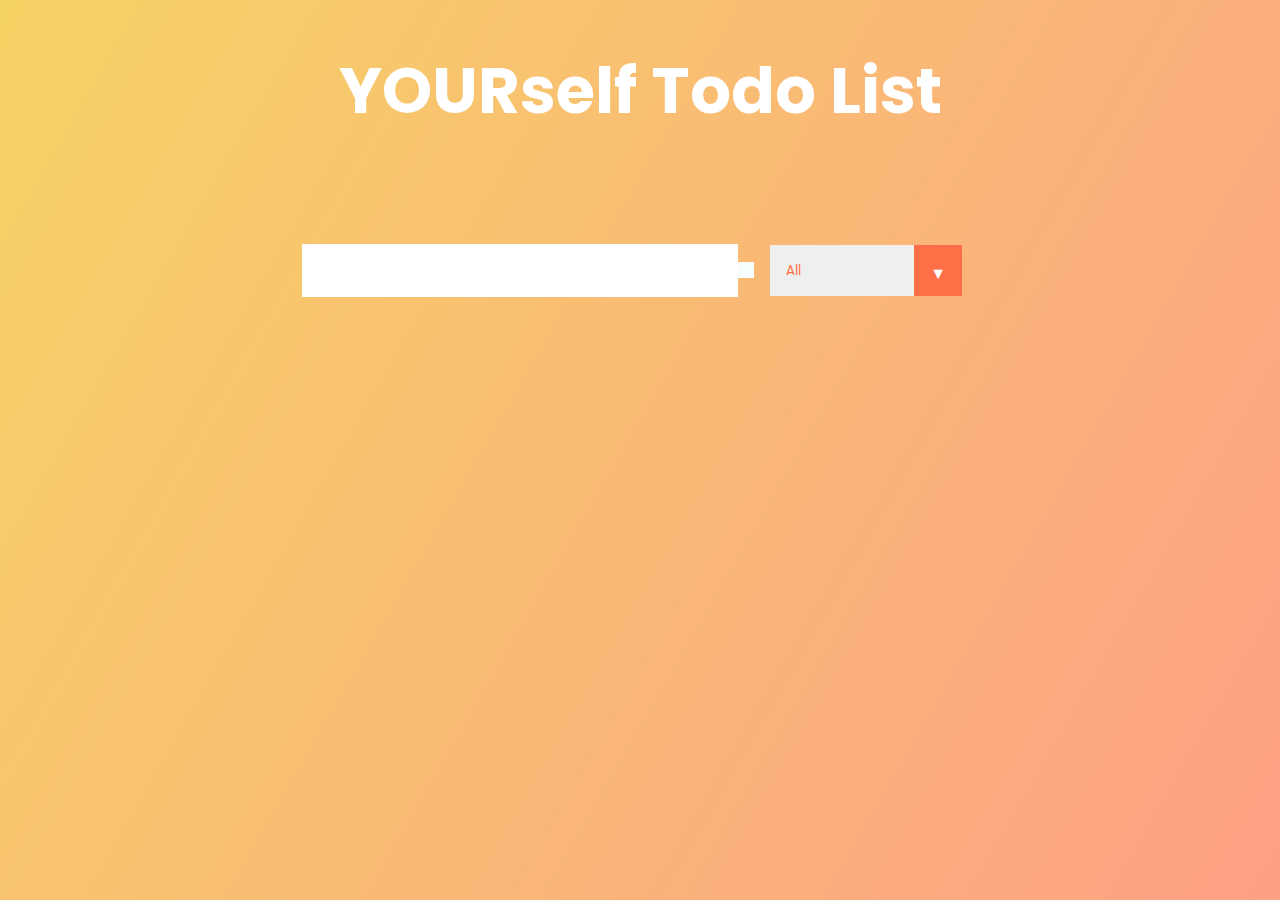
==== To do list project/index.html @ ad0973a7 "To do list Project" ====
<!DOCTYPE html>
<html lang="en">
  <head>
    <meta charset="UTF-8" />
    <meta name="viewport" content="width=device-width, initial-scale=1.0" />
    <title>TodoList</title>
    <link
      href="https://fonts.googleapis.com/css?family=Poppins&display=swap"
      rel="stylesheet"
    />
    <link
      rel="stylesheet"
      href="https://cdnjs.cloudflare.com/ajax/libs/font-awesome/5.12.1/css/all.min.css"
      integrity="sha256-mmgLkCYLUQbXn0B1SRqzHar6dCnv9oZFPEC1g1cwlkk="
      crossorigin="anonymous"
    />
    <link rel="stylesheet" href="./style.css" />
  </head>
  <body>
    <header>
      <h1>YOURself Todo List</h1>
    </header>
    <form>
      <input type="text" class="todo-input" />
      <button class="todo-button" type="submit">
        <i class="fas fa-plus-square"></i>
      </button>
      <div class="select">
        <select name="todos" class="filter-todo">
          <option value="all">All</option>
          <option value="completed">Completed</option>
          <option value="uncompleted">Uncompleted</option>
        </select>
      </div>
    </form>
    <div class="todo-container">
      <ul class="todo-list"></ul>
    </div>

    <script src="./app.js"></script>
  </body>
</html>
---- To do list project/style.css ----
* {
    margin: 0;
    padding: 0;
    box-sizing: border-box;
  }
  body {
    background-image: linear-gradient(120deg, #f6d365 0%, #fda085 100%);
    color: white;
    font-family: "Poppins", sans-serif;
    min-height: 100vh;
  }
  header {
    font-size: 2rem;
  }
  
  header,
  form {
    min-height: 20vh;
    display: flex;
    justify-content: center;
    align-items: center;
  }
  form input,
  form button {
    padding: 0.5rem;
    font-size: 2rem;
    border: none;
    background: white;
  }
  form button {
    color: #ff6f47;
    background: #f7fffe;
    cursor: pointer;
    transition: all 0.3s ease;
  }
  form button:hover {
    background: #ff6f47;
    color: white;
  }
  .todo-container {
    display: flex;
    justify-content: center;
    align-items: center;
  }
  
  .todo-list {
    min-width: 30%;
    list-style: none;
  }
  
  .todo {
    margin: 0.5rem;
    background: white;
    font-size: 1.5rem;
    color: black;
    display: flex;
    justify-content: space-between;
    align-items: center;
    transition: all 1s ease;
  }
  .filter-todo {
    padding: 1rem;
  }
  .todo li {
    flex: 1;
  }
  
  .trash-btn,
  .complete-btn {
    background: #ff6f47;
    color: white;
    border: none;
    padding: 1rem;
    cursor: pointer;
    font-size: 1rem;
  }
  .complete-btn {
    background: rgb(11, 212, 162);
  }
  .todo-item {
    padding: 0rem 0.5rem;
  }
  
  .fa-trash,
  .fa-check {
    pointer-events: none;
  }
  
  .fall {
    transform: translateY(10rem) rotateZ(20deg);
    opacity: 0;
  }
  
  .completed {
    text-decoration: line-through;
    opacity: 0.5;
  }
  
  /*CUSTOM SELECTOR */
  select {
    -webkit-appearance: none;
    -moz-appearance: none;
    -ms-appearance: none;
    appearance: none;
    outline: 0;
    box-shadow: none;
    border: 0 !important;
    background-image: none;
  }
  
  /* Custom Select */
  .select {
    margin: 1rem;
    position: relative;
    overflow: hidden;
  }
  select {
    color: #ff6f47;
    font-family: "Poppins", sans-serif;
    cursor: pointer;
    width: 12rem;
  }
  /* Arrow */
  .select::after {
    content: "\25BC";
    position: absolute;
    top: 0;
    right: 0;
    padding: 1rem;
    background: #ff6f47;
    cursor: pointer;
    pointer-events: none;
  }
  /* Transition */
  /*
  .select:hover::after {
    transform: scale(1.5);
  }
  */
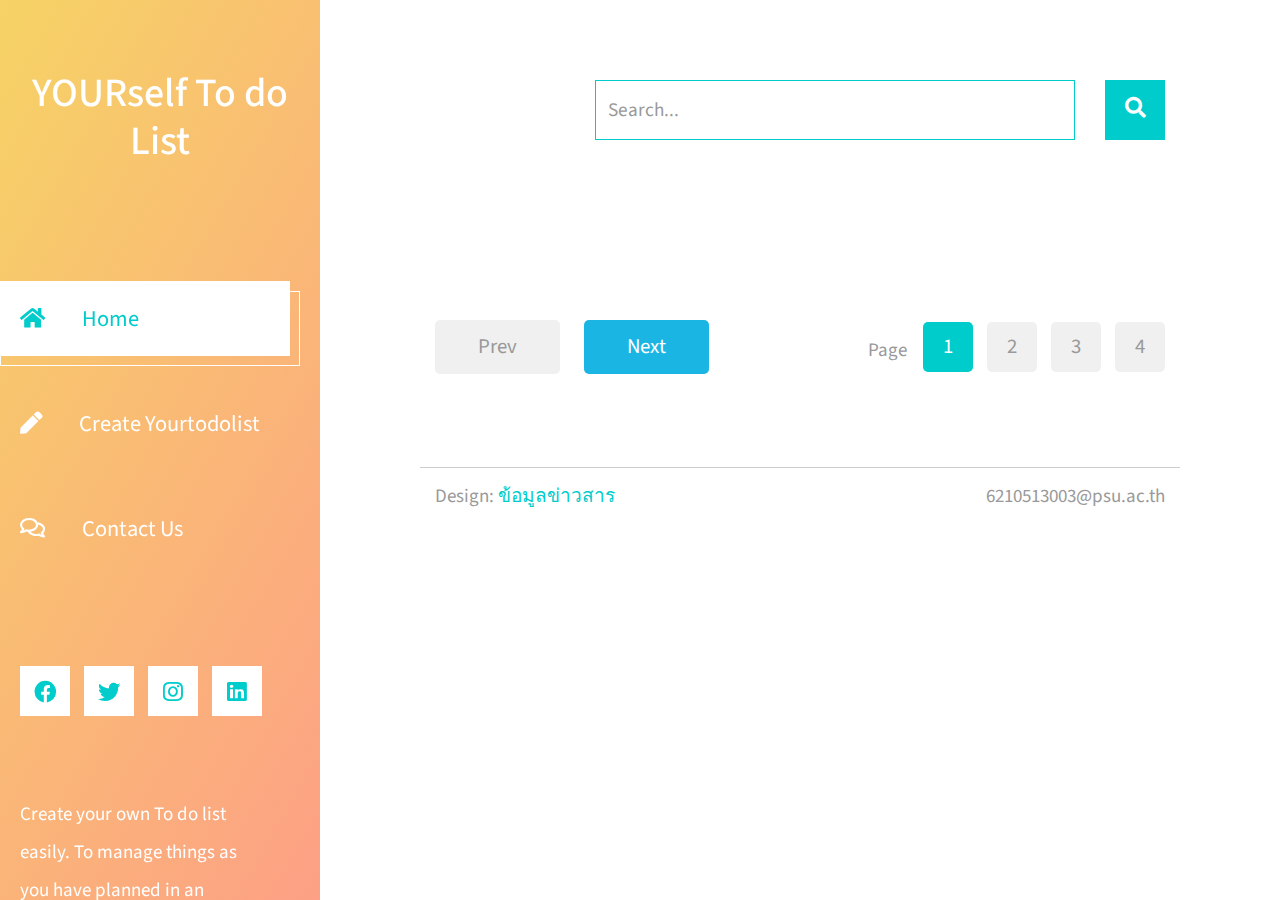
==== commit 9816b147: "Todolistproject" ====
--- a/To do list project/index.html
+++ b/To do list project/index.html
@@ -1,42 +1,107 @@
 <!DOCTYPE html>
 <html lang="en">
-  <head>
-    <meta charset="UTF-8" />
-    <meta name="viewport" content="width=device-width, initial-scale=1.0" />
-    <title>TodoList</title>
-    <link
-      href="https://fonts.googleapis.com/css?family=Poppins&display=swap"
-      rel="stylesheet"
-    />
-    <link
-      rel="stylesheet"
-      href="https://cdnjs.cloudflare.com/ajax/libs/font-awesome/5.12.1/css/all.min.css"
-      integrity="sha256-mmgLkCYLUQbXn0B1SRqzHar6dCnv9oZFPEC1g1cwlkk="
-      crossorigin="anonymous"
-    />
-    <link rel="stylesheet" href="./style.css" />
-  </head>
-  <body>
-    <header>
-      <h1>YOURself Todo List</h1>
+<head>
+	<meta charset="UTF-8">
+	<meta name="viewport" content="width=device-width, initial-scale=1.0">
+	<title>To do list</title>
+	<link rel="stylesheet" href="fontawesome/css/all.min.css"> <!-- https://fontawesome.com/ -->
+	<link href="https://fonts.googleapis.com/css2?family=Source+Sans+Pro&display=swap" rel="stylesheet"> <!-- https://fonts.google.com/ -->
+    <link href="css/bootstrap.min.css" rel="stylesheet">
+    <link href="css/templatemo-xtra-blog.css" rel="stylesheet">
+
+</head>
+<body>
+	<header class="tm-header" id="tm-header">
+        <div class="tm-header-wrapper">
+            <div class="tm-site-header">        
+                <h1 class="text-center">YOURself To do List</h1>
+            </div>
+            <nav class="tm-nav" id="tm-nav">            
+                <ul>
+                    <li class="tm-nav-item active"><a href="index.html" class="tm-nav-link">
+                        <i class="fas fa-home"></i>
+                        Home
+                    </a></li>
+                    <li class="tm-nav-item"><a href="Todolist.html" class="tm-nav-link">
+                        <i class="fas fa-pen"></i>
+                        Create Yourtodolist
+                    </a></li>
+                    <li class="tm-nav-item"><a href="contact.html" class="tm-nav-link">
+                        <i class="far fa-comments"></i>
+                        Contact Us
+                    </a></li>
+                </ul>
+            </nav>
+            <div class="tm-mb-65">
+                <a rel="nofollow" href="https://fb.com/templatemo" class="tm-social-link">
+                    <i class="fab fa-facebook tm-social-icon"></i>
+                </a>
+                <a href="https://twitter.com" class="tm-social-link">
+                    <i class="fab fa-twitter tm-social-icon"></i>
+                </a>
+                <a href="https://instagram.com" class="tm-social-link">
+                    <i class="fab fa-instagram tm-social-icon"></i>
+                </a>
+                <a href="https://linkedin.com" class="tm-social-link">
+                    <i class="fab fa-linkedin tm-social-icon"></i>
+                </a>
+            </div>
+            <p class="tm-mb-80 pr-5 text-white">
+                Create your own To do list easily. To manage things as you have planned in an incredible way with Totolist yourself.
+            </p>
+        </div>
     </header>
-    <form>
-      <input type="text" class="todo-input" />
-      <button class="todo-button" type="submit">
-        <i class="fas fa-plus-square"></i>
-      </button>
-      <div class="select">
-        <select name="todos" class="filter-todo">
-          <option value="all">All</option>
-          <option value="completed">Completed</option>
-          <option value="uncompleted">Uncompleted</option>
-        </select>
-      </div>
-    </form>
-    <div class="todo-container">
-      <ul class="todo-list"></ul>
+    <div class="container-fluid">
+        <main class="tm-main">
+            <!-- Search form -->
+            <div class="row tm-row">
+                <div class="col-12">
+                    <form method="GET" class="form-inline tm-mb-80 tm-search-form">                
+                        <input class="form-control tm-search-input" name="query" type="text" placeholder="Search..." aria-label="Search">
+                        <button class="tm-search-button" type="submit">
+                            <i class="fas fa-search tm-search-icon" aria-hidden="true"></i>
+                        </button>                                
+                    </form>
+                </div>                
+            </div>            
+
+            <div class="row tm-row tm-mt-100 tm-mb-75">
+                <div class="tm-prev-next-wrapper">
+                    <a href="#" class="mb-2 tm-btn tm-btn-primary tm-prev-next disabled tm-mr-20">Prev</a>
+                    <a href="#" class="mb-2 tm-btn tm-btn-primary tm-prev-next">Next</a>
+                </div>
+                <div class="tm-paging-wrapper">
+                    <span class="d-inline-block mr-3">Page</span>
+                    <nav class="tm-paging-nav d-inline-block">
+                        <ul>
+                            <li class="tm-paging-item active">
+                                <a href="#" class="mb-2 tm-btn tm-paging-link">1</a>
+                            </li>
+                            <li class="tm-paging-item">
+                                <a href="#" class="mb-2 tm-btn tm-paging-link">2</a>
+                            </li>
+                            <li class="tm-paging-item">
+                                <a href="#" class="mb-2 tm-btn tm-paging-link">3</a>
+                            </li>
+                            <li class="tm-paging-item">
+                                <a href="#" class="mb-2 tm-btn tm-paging-link">4</a>
+                            </li>
+                        </ul>
+                    </nav>
+                </div>                
+            </div>            
+            <footer class="row tm-row">
+                <hr class="col-12">
+                <div class="col-md-6 col-12 tm-color-gray">
+                    Design: <a rel="nofollow" target="_parent" href="https://www.google.com/" class="tm-external-link">ข้อมูลข่าวสาร</a>
+                </div>
+                <div class="col-md-6 col-12 tm-color-gray tm-copyright">
+                   6210513003@psu.ac.th
+                </div>
+            </footer>
+        </main>
     </div>
-
-    <script src="./app.js"></script>
-  </body>
+    <script src="js/jquery.min.js"></script>
+    <script src="js/templatemo-script.js"></script>
+</body>
 </html>--- a/To do list project/fontawesome/css/all.min.css
+++ b/To do list project/fontawesome/css/all.min.css
@@ -0,0 +1,5 @@
+/*!
+ * Font Awesome Free 5.13.0 by @fontawesome - https://fontawesome.com
+ * License - https://fontawesome.com/license/free (Icons: CC BY 4.0, Fonts: SIL OFL 1.1, Code: MIT License)
+ */
+.fa,.fab,.fad,.fal,.far,.fas{-moz-osx-font-smoothing:grayscale;-webkit-font-smoothing:antialiased;display:inline-block;font-style:normal;font-variant:normal;text-rendering:auto;line-height:1}.fa-lg{font-size:1.33333em;line-height:.75em;vertical-align:-.0667em}.fa-xs{font-size:.75em}.fa-sm{font-size:.875em}.fa-1x{font-size:1em}.fa-2x{font-size:2em}.fa-3x{font-size:3em}.fa-4x{font-size:4em}.fa-5x{font-size:5em}.fa-6x{font-size:6em}.fa-7x{font-size:7em}.fa-8x{font-size:8em}.fa-9x{font-size:9em}.fa-10x{font-size:10em}.fa-fw{text-align:center;width:1.25em}.fa-ul{list-style-type:none;margin-left:2.5em;padding-left:0}.fa-ul>li{position:relative}.fa-li{left:-2em;position:absolute;text-align:center;width:2em;line-height:inherit}.fa-border{border:.08em solid #eee;border-radius:.1em;padding:.2em .25em .15em}.fa-pull-left{float:left}.fa-pull-right{float:right}.fa.fa-pull-left,.fab.fa-pull-left,.fal.fa-pull-left,.far.fa-pull-left,.fas.fa-pull-left{margin-right:.3em}.fa.fa-pull-right,.fab.fa-pull-right,.fal.fa-pull-right,.far.fa-pull-right,.fas.fa-pull-right{margin-left:.3em}.fa-spin{-webkit-animation:fa-spin 2s linear infinite;animation:fa-spin 2s linear infinite}.fa-pulse{-webkit-animation:fa-spin 1s steps(8) infinite;animation:fa-spin 1s steps(8) infinite}@-webkit-keyframes fa-spin{0%{-webkit-transform:rotate(0deg);transform:rotate(0deg)}to{-webkit-transform:rotate(1turn);transform:rotate(1turn)}}@keyframes fa-spin{0%{-webkit-transform:rotate(0deg);transform:rotate(0deg)}to{-webkit-transform:rotate(1turn);transform:rotate(1turn)}}.fa-rotate-90{-ms-filter:"progid:DXImageTransform.Microsoft.BasicImage(rotation=1)";-webkit-transform:rotate(90deg);transform:rotate(90deg)}.fa-rotate-180{-ms-filter:"progid:DXImageTransform.Microsoft.BasicImage(rotation=2)";-webkit-transform:rotate(180deg);transform:rotate(180deg)}.fa-rotate-270{-ms-filter:"progid:DXImageTransform.Microsoft.BasicImage(rotation=3)";-webkit-transform:rotate(270deg);transform:rotate(270deg)}.fa-flip-horizontal{-ms-filter:"progid:DXImageTransform.Microsoft.BasicImage(rotation=0, mirror=1)";-webkit-transform:scaleX(-1);transform:scaleX(-1)}.fa-flip-vertical{-webkit-transform:scaleY(-1);transform:scaleY(-1)}.fa-flip-both,.fa-flip-horizontal.fa-flip-vertical,.fa-flip-vertical{-ms-filter:"progid:DXImageTransform.Microsoft.BasicImage(rotation=2, mirror=1)"}.fa-flip-both,.fa-flip-horizontal.fa-flip-vertical{-webkit-transform:scale(-1);transform:scale(-1)}:root .fa-flip-both,:root .fa-flip-horizontal,:root .fa-flip-vertical,:root .fa-rotate-90,:root .fa-rotate-180,:root .fa-rotate-270{-webkit-filter:none;filter:none}.fa-stack{display:inline-block;height:2em;line-height:2em;position:relative;vertical-align:middle;width:2.5em}.fa-stack-1x,.fa-stack-2x{left:0;position:absolute;text-align:center;width:100%}.fa-stack-1x{line-height:inherit}.fa-stack-2x{font-size:2em}.fa-inverse{color:#fff}.fa-500px:before{content:"\f26e"}.fa-accessible-icon:before{content:"\f368"}.fa-accusoft:before{content:"\f369"}.fa-acquisitions-incorporated:before{content:"\f6af"}.fa-ad:before{content:"\f641"}.fa-address-book:before{content:"\f2b9"}.fa-address-card:before{content:"\f2bb"}.fa-adjust:before{content:"\f042"}.fa-adn:before{content:"\f170"}.fa-adobe:before{content:"\f778"}.fa-adversal:before{content:"\f36a"}.fa-affiliatetheme:before{content:"\f36b"}.fa-air-freshener:before{content:"\f5d0"}.fa-airbnb:before{content:"\f834"}.fa-algolia:before{content:"\f36c"}.fa-align-center:before{content:"\f037"}.fa-align-justify:before{content:"\f039"}.fa-align-left:before{content:"\f036"}.fa-align-right:before{content:"\f038"}.fa-alipay:before{content:"\f642"}.fa-allergies:before{content:"\f461"}.fa-amazon:before{content:"\f270"}.fa-amazon-pay:before{content:"\f42c"}.fa-ambulance:before{content:"\f0f9"}.fa-american-sign-language-interpreting:before{content:"\f2a3"}.fa-amilia:before{content:"\f36d"}.fa-anchor:before{content:"\f13d"}.fa-android:before{content:"\f17b"}.fa-angellist:before{content:"\f209"}.fa-angle-double-down:before{content:"\f103"}.fa-angle-double-left:before{content:"\f100"}.fa-angle-double-right:before{content:"\f101"}.fa-angle-double-up:before{content:"\f102"}.fa-angle-down:before{content:"\f107"}.fa-angle-left:before{content:"\f104"}.fa-angle-right:before{content:"\f105"}.fa-angle-up:before{content:"\f106"}.fa-angry:before{content:"\f556"}.fa-angrycreative:before{content:"\f36e"}.fa-angular:before{content:"\f420"}.fa-ankh:before{content:"\f644"}.fa-app-store:before{content:"\f36f"}.fa-app-store-ios:before{content:"\f370"}.fa-apper:before{content:"\f371"}.fa-apple:before{content:"\f179"}.fa-apple-alt:before{content:"\f5d1"}.fa-apple-pay:before{content:"\f415"}.fa-archive:before{content:"\f187"}.fa-archway:before{content:"\f557"}.fa-arrow-alt-circle-down:before{content:"\f358"}.fa-arrow-alt-circle-left:before{content:"\f359"}.fa-arrow-alt-circle-right:before{content:"\f35a"}.fa-arrow-alt-circle-up:before{content:"\f35b"}.fa-arrow-circle-down:before{content:"\f0ab"}.fa-arrow-circle-left:before{content:"\f0a8"}.fa-arrow-circle-right:before{content:"\f0a9"}.fa-arrow-circle-up:before{content:"\f0aa"}.fa-arrow-down:before{content:"\f063"}.fa-arrow-left:before{content:"\f060"}.fa-arrow-right:before{content:"\f061"}.fa-arrow-up:before{content:"\f062"}.fa-arrows-alt:before{content:"\f0b2"}.fa-arrows-alt-h:before{content:"\f337"}.fa-arrows-alt-v:before{content:"\f338"}.fa-artstation:before{content:"\f77a"}.fa-assistive-listening-systems:before{content:"\f2a2"}.fa-asterisk:before{content:"\f069"}.fa-asymmetrik:before{content:"\f372"}.fa-at:before{content:"\f1fa"}.fa-atlas:before{content:"\f558"}.fa-atlassian:before{content:"\f77b"}.fa-atom:before{content:"\f5d2"}.fa-audible:before{content:"\f373"}.fa-audio-description:before{content:"\f29e"}.fa-autoprefixer:before{content:"\f41c"}.fa-avianex:before{content:"\f374"}.fa-aviato:before{content:"\f421"}.fa-award:before{content:"\f559"}.fa-aws:before{content:"\f375"}.fa-baby:before{content:"\f77c"}.fa-baby-carriage:before{content:"\f77d"}.fa-backspace:before{content:"\f55a"}.fa-backward:before{content:"\f04a"}.fa-bacon:before{content:"\f7e5"}.fa-bahai:before{content:"\f666"}.fa-balance-scale:before{content:"\f24e"}.fa-balance-scale-left:before{content:"\f515"}.fa-balance-scale-right:before{content:"\f516"}.fa-ban:before{content:"\f05e"}.fa-band-aid:before{content:"\f462"}.fa-bandcamp:before{content:"\f2d5"}.fa-barcode:before{content:"\f02a"}.fa-bars:before{content:"\f0c9"}.fa-baseball-ball:before{content:"\f433"}.fa-basketball-ball:before{content:"\f434"}.fa-bath:before{content:"\f2cd"}.fa-battery-empty:before{content:"\f244"}.fa-battery-full:before{content:"\f240"}.fa-battery-half:before{content:"\f242"}.fa-battery-quarter:before{content:"\f243"}.fa-battery-three-quarters:before{content:"\f241"}.fa-battle-net:before{content:"\f835"}.fa-bed:before{content:"\f236"}.fa-beer:before{content:"\f0fc"}.fa-behance:before{content:"\f1b4"}.fa-behance-square:before{content:"\f1b5"}.fa-bell:before{content:"\f0f3"}.fa-bell-slash:before{content:"\f1f6"}.fa-bezier-curve:before{content:"\f55b"}.fa-bible:before{content:"\f647"}.fa-bicycle:before{content:"\f206"}.fa-biking:before{content:"\f84a"}.fa-bimobject:before{content:"\f378"}.fa-binoculars:before{content:"\f1e5"}.fa-biohazard:before{content:"\f780"}.fa-birthday-cake:before{content:"\f1fd"}.fa-bitbucket:before{content:"\f171"}.fa-bitcoin:before{content:"\f379"}.fa-bity:before{content:"\f37a"}.fa-black-tie:before{content:"\f27e"}.fa-blackberry:before{content:"\f37b"}.fa-blender:before{content:"\f517"}.fa-blender-phone:before{content:"\f6b6"}.fa-blind:before{content:"\f29d"}.fa-blog:before{content:"\f781"}.fa-blogger:before{content:"\f37c"}.fa-blogger-b:before{content:"\f37d"}.fa-bluetooth:before{content:"\f293"}.fa-bluetooth-b:before{content:"\f294"}.fa-bold:before{content:"\f032"}.fa-bolt:before{content:"\f0e7"}.fa-bomb:before{content:"\f1e2"}.fa-bone:before{content:"\f5d7"}.fa-bong:before{content:"\f55c"}.fa-book:before{content:"\f02d"}.fa-book-dead:before{content:"\f6b7"}.fa-book-medical:before{content:"\f7e6"}.fa-book-open:before{content:"\f518"}.fa-book-reader:before{content:"\f5da"}.fa-bookmark:before{content:"\f02e"}.fa-bootstrap:before{content:"\f836"}.fa-border-all:before{content:"\f84c"}.fa-border-none:before{content:"\f850"}.fa-border-style:before{content:"\f853"}.fa-bowling-ball:before{content:"\f436"}.fa-box:before{content:"\f466"}.fa-box-open:before{content:"\f49e"}.fa-box-tissue:before{content:"\f95b"}.fa-boxes:before{content:"\f468"}.fa-braille:before{content:"\f2a1"}.fa-brain:before{content:"\f5dc"}.fa-bread-slice:before{content:"\f7ec"}.fa-briefcase:before{content:"\f0b1"}.fa-briefcase-medical:before{content:"\f469"}.fa-broadcast-tower:before{content:"\f519"}.fa-broom:before{content:"\f51a"}.fa-brush:before{content:"\f55d"}.fa-btc:before{content:"\f15a"}.fa-buffer:before{content:"\f837"}.fa-bug:before{content:"\f188"}.fa-building:before{content:"\f1ad"}.fa-bullhorn:before{content:"\f0a1"}.fa-bullseye:before{content:"\f140"}.fa-burn:before{content:"\f46a"}.fa-buromobelexperte:before{content:"\f37f"}.fa-bus:before{content:"\f207"}.fa-bus-alt:before{content:"\f55e"}.fa-business-time:before{content:"\f64a"}.fa-buy-n-large:before{content:"\f8a6"}.fa-buysellads:before{content:"\f20d"}.fa-calculator:before{content:"\f1ec"}.fa-calendar:before{content:"\f133"}.fa-calendar-alt:before{content:"\f073"}.fa-calendar-check:before{content:"\f274"}.fa-calendar-day:before{content:"\f783"}.fa-calendar-minus:before{content:"\f272"}.fa-calendar-plus:before{content:"\f271"}.fa-calendar-times:before{content:"\f273"}.fa-calendar-week:before{content:"\f784"}.fa-camera:before{content:"\f030"}.fa-camera-retro:before{content:"\f083"}.fa-campground:before{content:"\f6bb"}.fa-canadian-maple-leaf:before{content:"\f785"}.fa-candy-cane:before{content:"\f786"}.fa-cannabis:before{content:"\f55f"}.fa-capsules:before{content:"\f46b"}.fa-car:before{content:"\f1b9"}.fa-car-alt:before{content:"\f5de"}.fa-car-battery:before{content:"\f5df"}.fa-car-crash:before{content:"\f5e1"}.fa-car-side:before{content:"\f5e4"}.fa-caravan:before{content:"\f8ff"}.fa-caret-down:before{content:"\f0d7"}.fa-caret-left:before{content:"\f0d9"}.fa-caret-right:before{content:"\f0da"}.fa-caret-square-down:before{content:"\f150"}.fa-caret-square-left:before{content:"\f191"}.fa-caret-square-right:before{content:"\f152"}.fa-caret-square-up:before{content:"\f151"}.fa-caret-up:before{content:"\f0d8"}.fa-carrot:before{content:"\f787"}.fa-cart-arrow-down:before{content:"\f218"}.fa-cart-plus:before{content:"\f217"}.fa-cash-register:before{content:"\f788"}.fa-cat:before{content:"\f6be"}.fa-cc-amazon-pay:before{content:"\f42d"}.fa-cc-amex:before{content:"\f1f3"}.fa-cc-apple-pay:before{content:"\f416"}.fa-cc-diners-club:before{content:"\f24c"}.fa-cc-discover:before{content:"\f1f2"}.fa-cc-jcb:before{content:"\f24b"}.fa-cc-mastercard:before{content:"\f1f1"}.fa-cc-paypal:before{content:"\f1f4"}.fa-cc-stripe:before{content:"\f1f5"}.fa-cc-visa:before{content:"\f1f0"}.fa-centercode:before{content:"\f380"}.fa-centos:before{content:"\f789"}.fa-certificate:before{content:"\f0a3"}.fa-chair:before{content:"\f6c0"}.fa-chalkboard:before{content:"\f51b"}.fa-chalkboard-teacher:before{content:"\f51c"}.fa-charging-station:before{content:"\f5e7"}.fa-chart-area:before{content:"\f1fe"}.fa-chart-bar:before{content:"\f080"}.fa-chart-line:before{content:"\f201"}.fa-chart-pie:before{content:"\f200"}.fa-check:before{content:"\f00c"}.fa-check-circle:before{content:"\f058"}.fa-check-double:before{content:"\f560"}.fa-check-square:before{content:"\f14a"}.fa-cheese:before{content:"\f7ef"}.fa-chess:before{content:"\f439"}.fa-chess-bishop:before{content:"\f43a"}.fa-chess-board:before{content:"\f43c"}.fa-chess-king:before{content:"\f43f"}.fa-chess-knight:before{content:"\f441"}.fa-chess-pawn:before{content:"\f443"}.fa-chess-queen:before{content:"\f445"}.fa-chess-rook:before{content:"\f447"}.fa-chevron-circle-down:before{content:"\f13a"}.fa-chevron-circle-left:before{content:"\f137"}.fa-chevron-circle-right:before{content:"\f138"}.fa-chevron-circle-up:before{content:"\f139"}.fa-chevron-down:before{content:"\f078"}.fa-chevron-left:before{content:"\f053"}.fa-chevron-right:before{content:"\f054"}.fa-chevron-up:before{content:"\f077"}.fa-child:before{content:"\f1ae"}.fa-chrome:before{content:"\f268"}.fa-chromecast:before{content:"\f838"}.fa-church:before{content:"\f51d"}.fa-circle:before{content:"\f111"}.fa-circle-notch:before{content:"\f1ce"}.fa-city:before{content:"\f64f"}.fa-clinic-medical:before{content:"\f7f2"}.fa-clipboard:before{content:"\f328"}.fa-clipboard-check:before{content:"\f46c"}.fa-clipboard-list:before{content:"\f46d"}.fa-clock:before{content:"\f017"}.fa-clone:before{content:"\f24d"}.fa-closed-captioning:before{content:"\f20a"}.fa-cloud:before{content:"\f0c2"}.fa-cloud-download-alt:before{content:"\f381"}.fa-cloud-meatball:before{content:"\f73b"}.fa-cloud-moon:before{content:"\f6c3"}.fa-cloud-moon-rain:before{content:"\f73c"}.fa-cloud-rain:before{content:"\f73d"}.fa-cloud-showers-heavy:before{content:"\f740"}.fa-cloud-sun:before{content:"\f6c4"}.fa-cloud-sun-rain:before{content:"\f743"}.fa-cloud-upload-alt:before{content:"\f382"}.fa-cloudscale:before{content:"\f383"}.fa-cloudsmith:before{content:"\f384"}.fa-cloudversify:before{content:"\f385"}.fa-cocktail:before{content:"\f561"}.fa-code:before{content:"\f121"}.fa-code-branch:before{content:"\f126"}.fa-codepen:before{content:"\f1cb"}.fa-codiepie:before{content:"\f284"}.fa-coffee:before{content:"\f0f4"}.fa-cog:before{content:"\f013"}.fa-cogs:before{content:"\f085"}.fa-coins:before{content:"\f51e"}.fa-columns:before{content:"\f0db"}.fa-comment:before{content:"\f075"}.fa-comment-alt:before{content:"\f27a"}.fa-comment-dollar:before{content:"\f651"}.fa-comment-dots:before{content:"\f4ad"}.fa-comment-medical:before{content:"\f7f5"}.fa-comment-slash:before{content:"\f4b3"}.fa-comments:before{content:"\f086"}.fa-comments-dollar:before{content:"\f653"}.fa-compact-disc:before{content:"\f51f"}.fa-compass:before{content:"\f14e"}.fa-compress:before{content:"\f066"}.fa-compress-alt:before{content:"\f422"}.fa-compress-arrows-alt:before{content:"\f78c"}.fa-concierge-bell:before{content:"\f562"}.fa-confluence:before{content:"\f78d"}.fa-connectdevelop:before{content:"\f20e"}.fa-contao:before{content:"\f26d"}.fa-cookie:before{content:"\f563"}.fa-cookie-bite:before{content:"\f564"}.fa-copy:before{content:"\f0c5"}.fa-copyright:before{content:"\f1f9"}.fa-cotton-bureau:before{content:"\f89e"}.fa-couch:before{content:"\f4b8"}.fa-cpanel:before{content:"\f388"}.fa-creative-commons:before{content:"\f25e"}.fa-creative-commons-by:before{content:"\f4e7"}.fa-creative-commons-nc:before{content:"\f4e8"}.fa-creative-commons-nc-eu:before{content:"\f4e9"}.fa-creative-commons-nc-jp:before{content:"\f4ea"}.fa-creative-commons-nd:before{content:"\f4eb"}.fa-creative-commons-pd:before{content:"\f4ec"}.fa-creative-commons-pd-alt:before{content:"\f4ed"}.fa-creative-commons-remix:before{content:"\f4ee"}.fa-creative-commons-sa:before{content:"\f4ef"}.fa-creative-commons-sampling:before{content:"\f4f0"}.fa-creative-commons-sampling-plus:before{content:"\f4f1"}.fa-creative-commons-share:before{content:"\f4f2"}.fa-creative-commons-zero:before{content:"\f4f3"}.fa-credit-card:before{content:"\f09d"}.fa-critical-role:before{content:"\f6c9"}.fa-crop:before{content:"\f125"}.fa-crop-alt:before{content:"\f565"}.fa-cross:before{content:"\f654"}.fa-crosshairs:before{content:"\f05b"}.fa-crow:before{content:"\f520"}.fa-crown:before{content:"\f521"}.fa-crutch:before{content:"\f7f7"}.fa-css3:before{content:"\f13c"}.fa-css3-alt:before{content:"\f38b"}.fa-cube:before{content:"\f1b2"}.fa-cubes:before{content:"\f1b3"}.fa-cut:before{content:"\f0c4"}.fa-cuttlefish:before{content:"\f38c"}.fa-d-and-d:before{content:"\f38d"}.fa-d-and-d-beyond:before{content:"\f6ca"}.fa-dailymotion:before{content:"\f952"}.fa-dashcube:before{content:"\f210"}.fa-database:before{content:"\f1c0"}.fa-deaf:before{content:"\f2a4"}.fa-delicious:before{content:"\f1a5"}.fa-democrat:before{content:"\f747"}.fa-deploydog:before{content:"\f38e"}.fa-deskpro:before{content:"\f38f"}.fa-desktop:before{content:"\f108"}.fa-dev:before{content:"\f6cc"}.fa-deviantart:before{content:"\f1bd"}.fa-dharmachakra:before{content:"\f655"}.fa-dhl:before{content:"\f790"}.fa-diagnoses:before{content:"\f470"}.fa-diaspora:before{content:"\f791"}.fa-dice:before{content:"\f522"}.fa-dice-d20:before{content:"\f6cf"}.fa-dice-d6:before{content:"\f6d1"}.fa-dice-five:before{content:"\f523"}.fa-dice-four:before{content:"\f524"}.fa-dice-one:before{content:"\f525"}.fa-dice-six:before{content:"\f526"}.fa-dice-three:before{content:"\f527"}.fa-dice-two:before{content:"\f528"}.fa-digg:before{content:"\f1a6"}.fa-digital-ocean:before{content:"\f391"}.fa-digital-tachograph:before{content:"\f566"}.fa-directions:before{content:"\f5eb"}.fa-discord:before{content:"\f392"}.fa-discourse:before{content:"\f393"}.fa-disease:before{content:"\f7fa"}.fa-divide:before{content:"\f529"}.fa-dizzy:before{content:"\f567"}.fa-dna:before{content:"\f471"}.fa-dochub:before{content:"\f394"}.fa-docker:before{content:"\f395"}.fa-dog:before{content:"\f6d3"}.fa-dollar-sign:before{content:"\f155"}.fa-dolly:before{content:"\f472"}.fa-dolly-flatbed:before{content:"\f474"}.fa-donate:before{content:"\f4b9"}.fa-door-closed:before{content:"\f52a"}.fa-door-open:before{content:"\f52b"}.fa-dot-circle:before{content:"\f192"}.fa-dove:before{content:"\f4ba"}.fa-download:before{content:"\f019"}.fa-draft2digital:before{content:"\f396"}.fa-drafting-compass:before{content:"\f568"}.fa-dragon:before{content:"\f6d5"}.fa-draw-polygon:before{content:"\f5ee"}.fa-dribbble:before{content:"\f17d"}.fa-dribbble-square:before{content:"\f397"}.fa-dropbox:before{content:"\f16b"}.fa-drum:before{content:"\f569"}.fa-drum-steelpan:before{content:"\f56a"}.fa-drumstick-bite:before{content:"\f6d7"}.fa-drupal:before{content:"\f1a9"}.fa-dumbbell:before{content:"\f44b"}.fa-dumpster:before{content:"\f793"}.fa-dumpster-fire:before{content:"\f794"}.fa-dungeon:before{content:"\f6d9"}.fa-dyalog:before{content:"\f399"}.fa-earlybirds:before{content:"\f39a"}.fa-ebay:before{content:"\f4f4"}.fa-edge:before{content:"\f282"}.fa-edit:before{content:"\f044"}.fa-egg:before{content:"\f7fb"}.fa-eject:before{content:"\f052"}.fa-elementor:before{content:"\f430"}.fa-ellipsis-h:before{content:"\f141"}.fa-ellipsis-v:before{content:"\f142"}.fa-ello:before{content:"\f5f1"}.fa-ember:before{content:"\f423"}.fa-empire:before{content:"\f1d1"}.fa-envelope:before{content:"\f0e0"}.fa-envelope-open:before{content:"\f2b6"}.fa-envelope-open-text:before{content:"\f658"}.fa-envelope-square:before{content:"\f199"}.fa-envira:before{content:"\f299"}.fa-equals:before{content:"\f52c"}.fa-eraser:before{content:"\f12d"}.fa-erlang:before{content:"\f39d"}.fa-ethereum:before{content:"\f42e"}.fa-ethernet:before{content:"\f796"}.fa-etsy:before{content:"\f2d7"}.fa-euro-sign:before{content:"\f153"}.fa-evernote:before{content:"\f839"}.fa-exchange-alt:before{content:"\f362"}.fa-exclamation:before{content:"\f12a"}.fa-exclamation-circle:before{content:"\f06a"}.fa-exclamation-triangle:before{content:"\f071"}.fa-expand:before{content:"\f065"}.fa-expand-alt:before{content:"\f424"}.fa-expand-arrows-alt:before{content:"\f31e"}.fa-expeditedssl:before{content:"\f23e"}.fa-external-link-alt:before{content:"\f35d"}.fa-external-link-square-alt:before{content:"\f360"}.fa-eye:before{content:"\f06e"}.fa-eye-dropper:before{content:"\f1fb"}.fa-eye-slash:before{content:"\f070"}.fa-facebook:before{content:"\f09a"}.fa-facebook-f:before{content:"\f39e"}.fa-facebook-messenger:before{content:"\f39f"}.fa-facebook-square:before{content:"\f082"}.fa-fan:before{content:"\f863"}.fa-fantasy-flight-games:before{content:"\f6dc"}.fa-fast-backward:before{content:"\f049"}.fa-fast-forward:before{content:"\f050"}.fa-faucet:before{content:"\f905"}.fa-fax:before{content:"\f1ac"}.fa-feather:before{content:"\f52d"}.fa-feather-alt:before{content:"\f56b"}.fa-fedex:before{content:"\f797"}.fa-fedora:before{content:"\f798"}.fa-female:before{content:"\f182"}.fa-fighter-jet:before{content:"\f0fb"}.fa-figma:before{content:"\f799"}.fa-file:before{content:"\f15b"}.fa-file-alt:before{content:"\f15c"}.fa-file-archive:before{content:"\f1c6"}.fa-file-audio:before{content:"\f1c7"}.fa-file-code:before{content:"\f1c9"}.fa-file-contract:before{content:"\f56c"}.fa-file-csv:before{content:"\f6dd"}.fa-file-download:before{content:"\f56d"}.fa-file-excel:before{content:"\f1c3"}.fa-file-export:before{content:"\f56e"}.fa-file-image:before{content:"\f1c5"}.fa-file-import:before{content:"\f56f"}.fa-file-invoice:before{content:"\f570"}.fa-file-invoice-dollar:before{content:"\f571"}.fa-file-medical:before{content:"\f477"}.fa-file-medical-alt:before{content:"\f478"}.fa-file-pdf:before{content:"\f1c1"}.fa-file-powerpoint:before{content:"\f1c4"}.fa-file-prescription:before{content:"\f572"}.fa-file-signature:before{content:"\f573"}.fa-file-upload:before{content:"\f574"}.fa-file-video:before{content:"\f1c8"}.fa-file-word:before{content:"\f1c2"}.fa-fill:before{content:"\f575"}.fa-fill-drip:before{content:"\f576"}.fa-film:before{content:"\f008"}.fa-filter:before{content:"\f0b0"}.fa-fingerprint:before{content:"\f577"}.fa-fire:before{content:"\f06d"}.fa-fire-alt:before{content:"\f7e4"}.fa-fire-extinguisher:before{content:"\f134"}.fa-firefox:before{content:"\f269"}.fa-firefox-browser:before{content:"\f907"}.fa-first-aid:before{content:"\f479"}.fa-first-order:before{content:"\f2b0"}.fa-first-order-alt:before{content:"\f50a"}.fa-firstdraft:before{content:"\f3a1"}.fa-fish:before{content:"\f578"}.fa-fist-raised:before{content:"\f6de"}.fa-flag:before{content:"\f024"}.fa-flag-checkered:before{content:"\f11e"}.fa-flag-usa:before{content:"\f74d"}.fa-flask:before{content:"\f0c3"}.fa-flickr:before{content:"\f16e"}.fa-flipboard:before{content:"\f44d"}.fa-flushed:before{content:"\f579"}.fa-fly:before{content:"\f417"}.fa-folder:before{content:"\f07b"}.fa-folder-minus:before{content:"\f65d"}.fa-folder-open:before{content:"\f07c"}.fa-folder-plus:before{content:"\f65e"}.fa-font:before{content:"\f031"}.fa-font-awesome:before{content:"\f2b4"}.fa-font-awesome-alt:before{content:"\f35c"}.fa-font-awesome-flag:before{content:"\f425"}.fa-font-awesome-logo-full:before{content:"\f4e6"}.fa-fonticons:before{content:"\f280"}.fa-fonticons-fi:before{content:"\f3a2"}.fa-football-ball:before{content:"\f44e"}.fa-fort-awesome:before{content:"\f286"}.fa-fort-awesome-alt:before{content:"\f3a3"}.fa-forumbee:before{content:"\f211"}.fa-forward:before{content:"\f04e"}.fa-foursquare:before{content:"\f180"}.fa-free-code-camp:before{content:"\f2c5"}.fa-freebsd:before{content:"\f3a4"}.fa-frog:before{content:"\f52e"}.fa-frown:before{content:"\f119"}.fa-frown-open:before{content:"\f57a"}.fa-fulcrum:before{content:"\f50b"}.fa-funnel-dollar:before{content:"\f662"}.fa-futbol:before{content:"\f1e3"}.fa-galactic-republic:before{content:"\f50c"}.fa-galactic-senate:before{content:"\f50d"}.fa-gamepad:before{content:"\f11b"}.fa-gas-pump:before{content:"\f52f"}.fa-gavel:before{content:"\f0e3"}.fa-gem:before{content:"\f3a5"}.fa-genderless:before{content:"\f22d"}.fa-get-pocket:before{content:"\f265"}.fa-gg:before{content:"\f260"}.fa-gg-circle:before{content:"\f261"}.fa-ghost:before{content:"\f6e2"}.fa-gift:before{content:"\f06b"}.fa-gifts:before{content:"\f79c"}.fa-git:before{content:"\f1d3"}.fa-git-alt:before{content:"\f841"}.fa-git-square:before{content:"\f1d2"}.fa-github:before{content:"\f09b"}.fa-github-alt:before{content:"\f113"}.fa-github-square:before{content:"\f092"}.fa-gitkraken:before{content:"\f3a6"}.fa-gitlab:before{content:"\f296"}.fa-gitter:before{content:"\f426"}.fa-glass-cheers:before{content:"\f79f"}.fa-glass-martini:before{content:"\f000"}.fa-glass-martini-alt:before{content:"\f57b"}.fa-glass-whiskey:before{content:"\f7a0"}.fa-glasses:before{content:"\f530"}.fa-glide:before{content:"\f2a5"}.fa-glide-g:before{content:"\f2a6"}.fa-globe:before{content:"\f0ac"}.fa-globe-africa:before{content:"\f57c"}.fa-globe-americas:before{content:"\f57d"}.fa-globe-asia:before{content:"\f57e"}.fa-globe-europe:before{content:"\f7a2"}.fa-gofore:before{content:"\f3a7"}.fa-golf-ball:before{content:"\f450"}.fa-goodreads:before{content:"\f3a8"}.fa-goodreads-g:before{content:"\f3a9"}.fa-google:before{content:"\f1a0"}.fa-google-drive:before{content:"\f3aa"}.fa-google-play:before{content:"\f3ab"}.fa-google-plus:before{content:"\f2b3"}.fa-google-plus-g:before{content:"\f0d5"}.fa-google-plus-square:before{content:"\f0d4"}.fa-google-wallet:before{content:"\f1ee"}.fa-gopuram:before{content:"\f664"}.fa-graduation-cap:before{content:"\f19d"}.fa-gratipay:before{content:"\f184"}.fa-grav:before{content:"\f2d6"}.fa-greater-than:before{content:"\f531"}.fa-greater-than-equal:before{content:"\f532"}.fa-grimace:before{content:"\f57f"}.fa-grin:before{content:"\f580"}.fa-grin-alt:before{content:"\f581"}.fa-grin-beam:before{content:"\f582"}.fa-grin-beam-sweat:before{content:"\f583"}.fa-grin-hearts:before{content:"\f584"}.fa-grin-squint:before{content:"\f585"}.fa-grin-squint-tears:before{content:"\f586"}.fa-grin-stars:before{content:"\f587"}.fa-grin-tears:before{content:"\f588"}.fa-grin-tongue:before{content:"\f589"}.fa-grin-tongue-squint:before{content:"\f58a"}.fa-grin-tongue-wink:before{content:"\f58b"}.fa-grin-wink:before{content:"\f58c"}.fa-grip-horizontal:before{content:"\f58d"}.fa-grip-lines:before{content:"\f7a4"}.fa-grip-lines-vertical:before{content:"\f7a5"}.fa-grip-vertical:before{content:"\f58e"}.fa-gripfire:before{content:"\f3ac"}.fa-grunt:before{content:"\f3ad"}.fa-guitar:before{content:"\f7a6"}.fa-gulp:before{content:"\f3ae"}.fa-h-square:before{content:"\f0fd"}.fa-hacker-news:before{content:"\f1d4"}.fa-hacker-news-square:before{content:"\f3af"}.fa-hackerrank:before{content:"\f5f7"}.fa-hamburger:before{content:"\f805"}.fa-hammer:before{content:"\f6e3"}.fa-hamsa:before{content:"\f665"}.fa-hand-holding:before{content:"\f4bd"}.fa-hand-holding-heart:before{content:"\f4be"}.fa-hand-holding-medical:before{content:"\f95c"}.fa-hand-holding-usd:before{content:"\f4c0"}.fa-hand-holding-water:before{content:"\f4c1"}.fa-hand-lizard:before{content:"\f258"}.fa-hand-middle-finger:before{content:"\f806"}.fa-hand-paper:before{content:"\f256"}.fa-hand-peace:before{content:"\f25b"}.fa-hand-point-down:before{content:"\f0a7"}.fa-hand-point-left:before{content:"\f0a5"}.fa-hand-point-right:before{content:"\f0a4"}.fa-hand-point-up:before{content:"\f0a6"}.fa-hand-pointer:before{content:"\f25a"}.fa-hand-rock:before{content:"\f255"}.fa-hand-scissors:before{content:"\f257"}.fa-hand-sparkles:before{content:"\f95d"}.fa-hand-spock:before{content:"\f259"}.fa-hands:before{content:"\f4c2"}.fa-hands-helping:before{content:"\f4c4"}.fa-hands-wash:before{content:"\f95e"}.fa-handshake:before{content:"\f2b5"}.fa-handshake-alt-slash:before{content:"\f95f"}.fa-handshake-slash:before{content:"\f960"}.fa-hanukiah:before{content:"\f6e6"}.fa-hard-hat:before{content:"\f807"}.fa-hashtag:before{content:"\f292"}.fa-hat-cowboy:before{content:"\f8c0"}.fa-hat-cowboy-side:before{content:"\f8c1"}.fa-hat-wizard:before{content:"\f6e8"}.fa-hdd:before{content:"\f0a0"}.fa-head-side-cough:before{content:"\f961"}.fa-head-side-cough-slash:before{content:"\f962"}.fa-head-side-mask:before{content:"\f963"}.fa-head-side-virus:before{content:"\f964"}.fa-heading:before{content:"\f1dc"}.fa-headphones:before{content:"\f025"}.fa-headphones-alt:before{content:"\f58f"}.fa-headset:before{content:"\f590"}.fa-heart:before{content:"\f004"}.fa-heart-broken:before{content:"\f7a9"}.fa-heartbeat:before{content:"\f21e"}.fa-helicopter:before{content:"\f533"}.fa-highlighter:before{content:"\f591"}.fa-hiking:before{content:"\f6ec"}.fa-hippo:before{content:"\f6ed"}.fa-hips:before{content:"\f452"}.fa-hire-a-helper:before{content:"\f3b0"}.fa-history:before{content:"\f1da"}.fa-hockey-puck:before{content:"\f453"}.fa-holly-berry:before{content:"\f7aa"}.fa-home:before{content:"\f015"}.fa-hooli:before{content:"\f427"}.fa-hornbill:before{content:"\f592"}.fa-horse:before{content:"\f6f0"}.fa-horse-head:before{content:"\f7ab"}.fa-hospital:before{content:"\f0f8"}.fa-hospital-alt:before{content:"\f47d"}.fa-hospital-symbol:before{content:"\f47e"}.fa-hospital-user:before{content:"\f80d"}.fa-hot-tub:before{content:"\f593"}.fa-hotdog:before{content:"\f80f"}.fa-hotel:before{content:"\f594"}.fa-hotjar:before{content:"\f3b1"}.fa-hourglass:before{content:"\f254"}.fa-hourglass-end:before{content:"\f253"}.fa-hourglass-half:before{content:"\f252"}.fa-hourglass-start:before{content:"\f251"}.fa-house-damage:before{content:"\f6f1"}.fa-house-user:before{content:"\f965"}.fa-houzz:before{content:"\f27c"}.fa-hryvnia:before{content:"\f6f2"}.fa-html5:before{content:"\f13b"}.fa-hubspot:before{content:"\f3b2"}.fa-i-cursor:before{content:"\f246"}.fa-ice-cream:before{content:"\f810"}.fa-icicles:before{content:"\f7ad"}.fa-icons:before{content:"\f86d"}.fa-id-badge:before{content:"\f2c1"}.fa-id-card:before{content:"\f2c2"}.fa-id-card-alt:before{content:"\f47f"}.fa-ideal:before{content:"\f913"}.fa-igloo:before{content:"\f7ae"}.fa-image:before{content:"\f03e"}.fa-images:before{content:"\f302"}.fa-imdb:before{content:"\f2d8"}.fa-inbox:before{content:"\f01c"}.fa-indent:before{content:"\f03c"}.fa-industry:before{content:"\f275"}.fa-infinity:before{content:"\f534"}.fa-info:before{content:"\f129"}.fa-info-circle:before{content:"\f05a"}.fa-instagram:before{content:"\f16d"}.fa-instagram-square:before{content:"\f955"}.fa-intercom:before{content:"\f7af"}.fa-internet-explorer:before{content:"\f26b"}.fa-invision:before{content:"\f7b0"}.fa-ioxhost:before{content:"\f208"}.fa-italic:before{content:"\f033"}.fa-itch-io:before{content:"\f83a"}.fa-itunes:before{content:"\f3b4"}.fa-itunes-note:before{content:"\f3b5"}.fa-java:before{content:"\f4e4"}.fa-jedi:before{content:"\f669"}.fa-jedi-order:before{content:"\f50e"}.fa-jenkins:before{content:"\f3b6"}.fa-jira:before{content:"\f7b1"}.fa-joget:before{content:"\f3b7"}.fa-joint:before{content:"\f595"}.fa-joomla:before{content:"\f1aa"}.fa-journal-whills:before{content:"\f66a"}.fa-js:before{content:"\f3b8"}.fa-js-square:before{content:"\f3b9"}.fa-jsfiddle:before{content:"\f1cc"}.fa-kaaba:before{content:"\f66b"}.fa-kaggle:before{content:"\f5fa"}.fa-key:before{content:"\f084"}.fa-keybase:before{content:"\f4f5"}.fa-keyboard:before{content:"\f11c"}.fa-keycdn:before{content:"\f3ba"}.fa-khanda:before{content:"\f66d"}.fa-kickstarter:before{content:"\f3bb"}.fa-kickstarter-k:before{content:"\f3bc"}.fa-kiss:before{content:"\f596"}.fa-kiss-beam:before{content:"\f597"}.fa-kiss-wink-heart:before{content:"\f598"}.fa-kiwi-bird:before{content:"\f535"}.fa-korvue:before{content:"\f42f"}.fa-landmark:before{content:"\f66f"}.fa-language:before{content:"\f1ab"}.fa-laptop:before{content:"\f109"}.fa-laptop-code:before{content:"\f5fc"}.fa-laptop-house:before{content:"\f966"}.fa-laptop-medical:before{content:"\f812"}.fa-laravel:before{content:"\f3bd"}.fa-lastfm:before{content:"\f202"}.fa-lastfm-square:before{content:"\f203"}.fa-laugh:before{content:"\f599"}.fa-laugh-beam:before{content:"\f59a"}.fa-laugh-squint:before{content:"\f59b"}.fa-laugh-wink:before{content:"\f59c"}.fa-layer-group:before{content:"\f5fd"}.fa-leaf:before{content:"\f06c"}.fa-leanpub:before{content:"\f212"}.fa-lemon:before{content:"\f094"}.fa-less:before{content:"\f41d"}.fa-less-than:before{content:"\f536"}.fa-less-than-equal:before{content:"\f537"}.fa-level-down-alt:before{content:"\f3be"}.fa-level-up-alt:before{content:"\f3bf"}.fa-life-ring:before{content:"\f1cd"}.fa-lightbulb:before{content:"\f0eb"}.fa-line:before{content:"\f3c0"}.fa-link:before{content:"\f0c1"}.fa-linkedin:before{content:"\f08c"}.fa-linkedin-in:before{content:"\f0e1"}.fa-linode:before{content:"\f2b8"}.fa-linux:before{content:"\f17c"}.fa-lira-sign:before{content:"\f195"}.fa-list:before{content:"\f03a"}.fa-list-alt:before{content:"\f022"}.fa-list-ol:before{content:"\f0cb"}.fa-list-ul:before{content:"\f0ca"}.fa-location-arrow:before{content:"\f124"}.fa-lock:before{content:"\f023"}.fa-lock-open:before{content:"\f3c1"}.fa-long-arrow-alt-down:before{content:"\f309"}.fa-long-arrow-alt-left:before{content:"\f30a"}.fa-long-arrow-alt-right:before{content:"\f30b"}.fa-long-arrow-alt-up:before{content:"\f30c"}.fa-low-vision:before{content:"\f2a8"}.fa-luggage-cart:before{content:"\f59d"}.fa-lungs:before{content:"\f604"}.fa-lungs-virus:before{content:"\f967"}.fa-lyft:before{content:"\f3c3"}.fa-magento:before{content:"\f3c4"}.fa-magic:before{content:"\f0d0"}.fa-magnet:before{content:"\f076"}.fa-mail-bulk:before{content:"\f674"}.fa-mailchimp:before{content:"\f59e"}.fa-male:before{content:"\f183"}.fa-mandalorian:before{content:"\f50f"}.fa-map:before{content:"\f279"}.fa-map-marked:before{content:"\f59f"}.fa-map-marked-alt:before{content:"\f5a0"}.fa-map-marker:before{content:"\f041"}.fa-map-marker-alt:before{content:"\f3c5"}.fa-map-pin:before{content:"\f276"}.fa-map-signs:before{content:"\f277"}.fa-markdown:before{content:"\f60f"}.fa-marker:before{content:"\f5a1"}.fa-mars:before{content:"\f222"}.fa-mars-double:before{content:"\f227"}.fa-mars-stroke:before{content:"\f229"}.fa-mars-stroke-h:before{content:"\f22b"}.fa-mars-stroke-v:before{content:"\f22a"}.fa-mask:before{content:"\f6fa"}.fa-mastodon:before{content:"\f4f6"}.fa-maxcdn:before{content:"\f136"}.fa-mdb:before{content:"\f8ca"}.fa-medal:before{content:"\f5a2"}.fa-medapps:before{content:"\f3c6"}.fa-medium:before{content:"\f23a"}.fa-medium-m:before{content:"\f3c7"}.fa-medkit:before{content:"\f0fa"}.fa-medrt:before{content:"\f3c8"}.fa-meetup:before{content:"\f2e0"}.fa-megaport:before{content:"\f5a3"}.fa-meh:before{content:"\f11a"}.fa-meh-blank:before{content:"\f5a4"}.fa-meh-rolling-eyes:before{content:"\f5a5"}.fa-memory:before{content:"\f538"}.fa-mendeley:before{content:"\f7b3"}.fa-menorah:before{content:"\f676"}.fa-mercury:before{content:"\f223"}.fa-meteor:before{content:"\f753"}.fa-microblog:before{content:"\f91a"}.fa-microchip:before{content:"\f2db"}.fa-microphone:before{content:"\f130"}.fa-microphone-alt:before{content:"\f3c9"}.fa-microphone-alt-slash:before{content:"\f539"}.fa-microphone-slash:before{content:"\f131"}.fa-microscope:before{content:"\f610"}.fa-microsoft:before{content:"\f3ca"}.fa-minus:before{content:"\f068"}.fa-minus-circle:before{content:"\f056"}.fa-minus-square:before{content:"\f146"}.fa-mitten:before{content:"\f7b5"}.fa-mix:before{content:"\f3cb"}.fa-mixcloud:before{content:"\f289"}.fa-mixer:before{content:"\f956"}.fa-mizuni:before{content:"\f3cc"}.fa-mobile:before{content:"\f10b"}.fa-mobile-alt:before{content:"\f3cd"}.fa-modx:before{content:"\f285"}.fa-monero:before{content:"\f3d0"}.fa-money-bill:before{content:"\f0d6"}.fa-money-bill-alt:before{content:"\f3d1"}.fa-money-bill-wave:before{content:"\f53a"}.fa-money-bill-wave-alt:before{content:"\f53b"}.fa-money-check:before{content:"\f53c"}.fa-money-check-alt:before{content:"\f53d"}.fa-monument:before{content:"\f5a6"}.fa-moon:before{content:"\f186"}.fa-mortar-pestle:before{content:"\f5a7"}.fa-mosque:before{content:"\f678"}.fa-motorcycle:before{content:"\f21c"}.fa-mountain:before{content:"\f6fc"}.fa-mouse:before{content:"\f8cc"}.fa-mouse-pointer:before{content:"\f245"}.fa-mug-hot:before{content:"\f7b6"}.fa-music:before{content:"\f001"}.fa-napster:before{content:"\f3d2"}.fa-neos:before{content:"\f612"}.fa-network-wired:before{content:"\f6ff"}.fa-neuter:before{content:"\f22c"}.fa-newspaper:before{content:"\f1ea"}.fa-nimblr:before{content:"\f5a8"}.fa-node:before{content:"\f419"}.fa-node-js:before{content:"\f3d3"}.fa-not-equal:before{content:"\f53e"}.fa-notes-medical:before{content:"\f481"}.fa-npm:before{content:"\f3d4"}.fa-ns8:before{content:"\f3d5"}.fa-nutritionix:before{content:"\f3d6"}.fa-object-group:before{content:"\f247"}.fa-object-ungroup:before{content:"\f248"}.fa-odnoklassniki:before{content:"\f263"}.fa-odnoklassniki-square:before{content:"\f264"}.fa-oil-can:before{content:"\f613"}.fa-old-republic:before{content:"\f510"}.fa-om:before{content:"\f679"}.fa-opencart:before{content:"\f23d"}.fa-openid:before{content:"\f19b"}.fa-opera:before{content:"\f26a"}.fa-optin-monster:before{content:"\f23c"}.fa-orcid:before{content:"\f8d2"}.fa-osi:before{content:"\f41a"}.fa-otter:before{content:"\f700"}.fa-outdent:before{content:"\f03b"}.fa-page4:before{content:"\f3d7"}.fa-pagelines:before{content:"\f18c"}.fa-pager:before{content:"\f815"}.fa-paint-brush:before{content:"\f1fc"}.fa-paint-roller:before{content:"\f5aa"}.fa-palette:before{content:"\f53f"}.fa-palfed:before{content:"\f3d8"}.fa-pallet:before{content:"\f482"}.fa-paper-plane:before{content:"\f1d8"}.fa-paperclip:before{content:"\f0c6"}.fa-parachute-box:before{content:"\f4cd"}.fa-paragraph:before{content:"\f1dd"}.fa-parking:before{content:"\f540"}.fa-passport:before{content:"\f5ab"}.fa-pastafarianism:before{content:"\f67b"}.fa-paste:before{content:"\f0ea"}.fa-patreon:before{content:"\f3d9"}.fa-pause:before{content:"\f04c"}.fa-pause-circle:before{content:"\f28b"}.fa-paw:before{content:"\f1b0"}.fa-paypal:before{content:"\f1ed"}.fa-peace:before{content:"\f67c"}.fa-pen:before{content:"\f304"}.fa-pen-alt:before{content:"\f305"}.fa-pen-fancy:before{content:"\f5ac"}.fa-pen-nib:before{content:"\f5ad"}.fa-pen-square:before{content:"\f14b"}.fa-pencil-alt:before{content:"\f303"}.fa-pencil-ruler:before{content:"\f5ae"}.fa-penny-arcade:before{content:"\f704"}.fa-people-arrows:before{content:"\f968"}.fa-people-carry:before{content:"\f4ce"}.fa-pepper-hot:before{content:"\f816"}.fa-percent:before{content:"\f295"}.fa-percentage:before{content:"\f541"}.fa-periscope:before{content:"\f3da"}.fa-person-booth:before{content:"\f756"}.fa-phabricator:before{content:"\f3db"}.fa-phoenix-framework:before{content:"\f3dc"}.fa-phoenix-squadron:before{content:"\f511"}.fa-phone:before{content:"\f095"}.fa-phone-alt:before{content:"\f879"}.fa-phone-slash:before{content:"\f3dd"}.fa-phone-square:before{content:"\f098"}.fa-phone-square-alt:before{content:"\f87b"}.fa-phone-volume:before{content:"\f2a0"}.fa-photo-video:before{content:"\f87c"}.fa-php:before{content:"\f457"}.fa-pied-piper:before{content:"\f2ae"}.fa-pied-piper-alt:before{content:"\f1a8"}.fa-pied-piper-hat:before{content:"\f4e5"}.fa-pied-piper-pp:before{content:"\f1a7"}.fa-pied-piper-square:before{content:"\f91e"}.fa-piggy-bank:before{content:"\f4d3"}.fa-pills:before{content:"\f484"}.fa-pinterest:before{content:"\f0d2"}.fa-pinterest-p:before{content:"\f231"}.fa-pinterest-square:before{content:"\f0d3"}.fa-pizza-slice:before{content:"\f818"}.fa-place-of-worship:before{content:"\f67f"}.fa-plane:before{content:"\f072"}.fa-plane-arrival:before{content:"\f5af"}.fa-plane-departure:before{content:"\f5b0"}.fa-plane-slash:before{content:"\f969"}.fa-play:before{content:"\f04b"}.fa-play-circle:before{content:"\f144"}.fa-playstation:before{content:"\f3df"}.fa-plug:before{content:"\f1e6"}.fa-plus:before{content:"\f067"}.fa-plus-circle:before{content:"\f055"}.fa-plus-square:before{content:"\f0fe"}.fa-podcast:before{content:"\f2ce"}.fa-poll:before{content:"\f681"}.fa-poll-h:before{content:"\f682"}.fa-poo:before{content:"\f2fe"}.fa-poo-storm:before{content:"\f75a"}.fa-poop:before{content:"\f619"}.fa-portrait:before{content:"\f3e0"}.fa-pound-sign:before{content:"\f154"}.fa-power-off:before{content:"\f011"}.fa-pray:before{content:"\f683"}.fa-praying-hands:before{content:"\f684"}.fa-prescription:before{content:"\f5b1"}.fa-prescription-bottle:before{content:"\f485"}.fa-prescription-bottle-alt:before{content:"\f486"}.fa-print:before{content:"\f02f"}.fa-procedures:before{content:"\f487"}.fa-product-hunt:before{content:"\f288"}.fa-project-diagram:before{content:"\f542"}.fa-pump-medical:before{content:"\f96a"}.fa-pump-soap:before{content:"\f96b"}.fa-pushed:before{content:"\f3e1"}.fa-puzzle-piece:before{content:"\f12e"}.fa-python:before{content:"\f3e2"}.fa-qq:before{content:"\f1d6"}.fa-qrcode:before{content:"\f029"}.fa-question:before{content:"\f128"}.fa-question-circle:before{content:"\f059"}.fa-quidditch:before{content:"\f458"}.fa-quinscape:before{content:"\f459"}.fa-quora:before{content:"\f2c4"}.fa-quote-left:before{content:"\f10d"}.fa-quote-right:before{content:"\f10e"}.fa-quran:before{content:"\f687"}.fa-r-project:before{content:"\f4f7"}.fa-radiation:before{content:"\f7b9"}.fa-radiation-alt:before{content:"\f7ba"}.fa-rainbow:before{content:"\f75b"}.fa-random:before{content:"\f074"}.fa-raspberry-pi:before{content:"\f7bb"}.fa-ravelry:before{content:"\f2d9"}.fa-react:before{content:"\f41b"}.fa-reacteurope:before{content:"\f75d"}.fa-readme:before{content:"\f4d5"}.fa-rebel:before{content:"\f1d0"}.fa-receipt:before{content:"\f543"}.fa-record-vinyl:before{content:"\f8d9"}.fa-recycle:before{content:"\f1b8"}.fa-red-river:before{content:"\f3e3"}.fa-reddit:before{content:"\f1a1"}.fa-reddit-alien:before{content:"\f281"}.fa-reddit-square:before{content:"\f1a2"}.fa-redhat:before{content:"\f7bc"}.fa-redo:before{content:"\f01e"}.fa-redo-alt:before{content:"\f2f9"}.fa-registered:before{content:"\f25d"}.fa-remove-format:before{content:"\f87d"}.fa-renren:before{content:"\f18b"}.fa-reply:before{content:"\f3e5"}.fa-reply-all:before{content:"\f122"}.fa-replyd:before{content:"\f3e6"}.fa-republican:before{content:"\f75e"}.fa-researchgate:before{content:"\f4f8"}.fa-resolving:before{content:"\f3e7"}.fa-restroom:before{content:"\f7bd"}.fa-retweet:before{content:"\f079"}.fa-rev:before{content:"\f5b2"}.fa-ribbon:before{content:"\f4d6"}.fa-ring:before{content:"\f70b"}.fa-road:before{content:"\f018"}.fa-robot:before{content:"\f544"}.fa-rocket:before{content:"\f135"}.fa-rocketchat:before{content:"\f3e8"}.fa-rockrms:before{content:"\f3e9"}.fa-route:before{content:"\f4d7"}.fa-rss:before{content:"\f09e"}.fa-rss-square:before{content:"\f143"}.fa-ruble-sign:before{content:"\f158"}.fa-ruler:before{content:"\f545"}.fa-ruler-combined:before{content:"\f546"}.fa-ruler-horizontal:before{content:"\f547"}.fa-ruler-vertical:before{content:"\f548"}.fa-running:before{content:"\f70c"}.fa-rupee-sign:before{content:"\f156"}.fa-sad-cry:before{content:"\f5b3"}.fa-sad-tear:before{content:"\f5b4"}.fa-safari:before{content:"\f267"}.fa-salesforce:before{content:"\f83b"}.fa-sass:before{content:"\f41e"}.fa-satellite:before{content:"\f7bf"}.fa-satellite-dish:before{content:"\f7c0"}.fa-save:before{content:"\f0c7"}.fa-schlix:before{content:"\f3ea"}.fa-school:before{content:"\f549"}.fa-screwdriver:before{content:"\f54a"}.fa-scribd:before{content:"\f28a"}.fa-scroll:before{content:"\f70e"}.fa-sd-card:before{content:"\f7c2"}.fa-search:before{content:"\f002"}.fa-search-dollar:before{content:"\f688"}.fa-search-location:before{content:"\f689"}.fa-search-minus:before{content:"\f010"}.fa-search-plus:before{content:"\f00e"}.fa-searchengin:before{content:"\f3eb"}.fa-seedling:before{content:"\f4d8"}.fa-sellcast:before{content:"\f2da"}.fa-sellsy:before{content:"\f213"}.fa-server:before{content:"\f233"}.fa-servicestack:before{content:"\f3ec"}.fa-shapes:before{content:"\f61f"}.fa-share:before{content:"\f064"}.fa-share-alt:before{content:"\f1e0"}.fa-share-alt-square:before{content:"\f1e1"}.fa-share-square:before{content:"\f14d"}.fa-shekel-sign:before{content:"\f20b"}.fa-shield-alt:before{content:"\f3ed"}.fa-shield-virus:before{content:"\f96c"}.fa-ship:before{content:"\f21a"}.fa-shipping-fast:before{content:"\f48b"}.fa-shirtsinbulk:before{content:"\f214"}.fa-shoe-prints:before{content:"\f54b"}.fa-shopify:before{content:"\f957"}.fa-shopping-bag:before{content:"\f290"}.fa-shopping-basket:before{content:"\f291"}.fa-shopping-cart:before{content:"\f07a"}.fa-shopware:before{content:"\f5b5"}.fa-shower:before{content:"\f2cc"}.fa-shuttle-van:before{content:"\f5b6"}.fa-sign:before{content:"\f4d9"}.fa-sign-in-alt:before{content:"\f2f6"}.fa-sign-language:before{content:"\f2a7"}.fa-sign-out-alt:before{content:"\f2f5"}.fa-signal:before{content:"\f012"}.fa-signature:before{content:"\f5b7"}.fa-sim-card:before{content:"\f7c4"}.fa-simplybuilt:before{content:"\f215"}.fa-sistrix:before{content:"\f3ee"}.fa-sitemap:before{content:"\f0e8"}.fa-sith:before{content:"\f512"}.fa-skating:before{content:"\f7c5"}.fa-sketch:before{content:"\f7c6"}.fa-skiing:before{content:"\f7c9"}.fa-skiing-nordic:before{content:"\f7ca"}.fa-skull:before{content:"\f54c"}.fa-skull-crossbones:before{content:"\f714"}.fa-skyatlas:before{content:"\f216"}.fa-skype:before{content:"\f17e"}.fa-slack:before{content:"\f198"}.fa-slack-hash:before{content:"\f3ef"}.fa-slash:before{content:"\f715"}.fa-sleigh:before{content:"\f7cc"}.fa-sliders-h:before{content:"\f1de"}.fa-slideshare:before{content:"\f1e7"}.fa-smile:before{content:"\f118"}.fa-smile-beam:before{content:"\f5b8"}.fa-smile-wink:before{content:"\f4da"}.fa-smog:before{content:"\f75f"}.fa-smoking:before{content:"\f48d"}.fa-smoking-ban:before{content:"\f54d"}.fa-sms:before{content:"\f7cd"}.fa-snapchat:before{content:"\f2ab"}.fa-snapchat-ghost:before{content:"\f2ac"}.fa-snapchat-square:before{content:"\f2ad"}.fa-snowboarding:before{content:"\f7ce"}.fa-snowflake:before{content:"\f2dc"}.fa-snowman:before{content:"\f7d0"}.fa-snowplow:before{content:"\f7d2"}.fa-soap:before{content:"\f96e"}.fa-socks:before{content:"\f696"}.fa-solar-panel:before{content:"\f5ba"}.fa-sort:before{content:"\f0dc"}.fa-sort-alpha-down:before{content:"\f15d"}.fa-sort-alpha-down-alt:before{content:"\f881"}.fa-sort-alpha-up:before{content:"\f15e"}.fa-sort-alpha-up-alt:before{content:"\f882"}.fa-sort-amount-down:before{content:"\f160"}.fa-sort-amount-down-alt:before{content:"\f884"}.fa-sort-amount-up:before{content:"\f161"}.fa-sort-amount-up-alt:before{content:"\f885"}.fa-sort-down:before{content:"\f0dd"}.fa-sort-numeric-down:before{content:"\f162"}.fa-sort-numeric-down-alt:before{content:"\f886"}.fa-sort-numeric-up:before{content:"\f163"}.fa-sort-numeric-up-alt:before{content:"\f887"}.fa-sort-up:before{content:"\f0de"}.fa-soundcloud:before{content:"\f1be"}.fa-sourcetree:before{content:"\f7d3"}.fa-spa:before{content:"\f5bb"}.fa-space-shuttle:before{content:"\f197"}.fa-speakap:before{content:"\f3f3"}.fa-speaker-deck:before{content:"\f83c"}.fa-spell-check:before{content:"\f891"}.fa-spider:before{content:"\f717"}.fa-spinner:before{content:"\f110"}.fa-splotch:before{content:"\f5bc"}.fa-spotify:before{content:"\f1bc"}.fa-spray-can:before{content:"\f5bd"}.fa-square:before{content:"\f0c8"}.fa-square-full:before{content:"\f45c"}.fa-square-root-alt:before{content:"\f698"}.fa-squarespace:before{content:"\f5be"}.fa-stack-exchange:before{content:"\f18d"}.fa-stack-overflow:before{content:"\f16c"}.fa-stackpath:before{content:"\f842"}.fa-stamp:before{content:"\f5bf"}.fa-star:before{content:"\f005"}.fa-star-and-crescent:before{content:"\f699"}.fa-star-half:before{content:"\f089"}.fa-star-half-alt:before{content:"\f5c0"}.fa-star-of-david:before{content:"\f69a"}.fa-star-of-life:before{content:"\f621"}.fa-staylinked:before{content:"\f3f5"}.fa-steam:before{content:"\f1b6"}.fa-steam-square:before{content:"\f1b7"}.fa-steam-symbol:before{content:"\f3f6"}.fa-step-backward:before{content:"\f048"}.fa-step-forward:before{content:"\f051"}.fa-stethoscope:before{content:"\f0f1"}.fa-sticker-mule:before{content:"\f3f7"}.fa-sticky-note:before{content:"\f249"}.fa-stop:before{content:"\f04d"}.fa-stop-circle:before{content:"\f28d"}.fa-stopwatch:before{content:"\f2f2"}.fa-stopwatch-20:before{content:"\f96f"}.fa-store:before{content:"\f54e"}.fa-store-alt:before{content:"\f54f"}.fa-store-alt-slash:before{content:"\f970"}.fa-store-slash:before{content:"\f971"}.fa-strava:before{content:"\f428"}.fa-stream:before{content:"\f550"}.fa-street-view:before{content:"\f21d"}.fa-strikethrough:before{content:"\f0cc"}.fa-stripe:before{content:"\f429"}.fa-stripe-s:before{content:"\f42a"}.fa-stroopwafel:before{content:"\f551"}.fa-studiovinari:before{content:"\f3f8"}.fa-stumbleupon:before{content:"\f1a4"}.fa-stumbleupon-circle:before{content:"\f1a3"}.fa-subscript:before{content:"\f12c"}.fa-subway:before{content:"\f239"}.fa-suitcase:before{content:"\f0f2"}.fa-suitcase-rolling:before{content:"\f5c1"}.fa-sun:before{content:"\f185"}.fa-superpowers:before{content:"\f2dd"}.fa-superscript:before{content:"\f12b"}.fa-supple:before{content:"\f3f9"}.fa-surprise:before{content:"\f5c2"}.fa-suse:before{content:"\f7d6"}.fa-swatchbook:before{content:"\f5c3"}.fa-swift:before{content:"\f8e1"}.fa-swimmer:before{content:"\f5c4"}.fa-swimming-pool:before{content:"\f5c5"}.fa-symfony:before{content:"\f83d"}.fa-synagogue:before{content:"\f69b"}.fa-sync:before{content:"\f021"}.fa-sync-alt:before{content:"\f2f1"}.fa-syringe:before{content:"\f48e"}.fa-table:before{content:"\f0ce"}.fa-table-tennis:before{content:"\f45d"}.fa-tablet:before{content:"\f10a"}.fa-tablet-alt:before{content:"\f3fa"}.fa-tablets:before{content:"\f490"}.fa-tachometer-alt:before{content:"\f3fd"}.fa-tag:before{content:"\f02b"}.fa-tags:before{content:"\f02c"}.fa-tape:before{content:"\f4db"}.fa-tasks:before{content:"\f0ae"}.fa-taxi:before{content:"\f1ba"}.fa-teamspeak:before{content:"\f4f9"}.fa-teeth:before{content:"\f62e"}.fa-teeth-open:before{content:"\f62f"}.fa-telegram:before{content:"\f2c6"}.fa-telegram-plane:before{content:"\f3fe"}.fa-temperature-high:before{content:"\f769"}.fa-temperature-low:before{content:"\f76b"}.fa-tencent-weibo:before{content:"\f1d5"}.fa-tenge:before{content:"\f7d7"}.fa-terminal:before{content:"\f120"}.fa-text-height:before{content:"\f034"}.fa-text-width:before{content:"\f035"}.fa-th:before{content:"\f00a"}.fa-th-large:before{content:"\f009"}.fa-th-list:before{content:"\f00b"}.fa-the-red-yeti:before{content:"\f69d"}.fa-theater-masks:before{content:"\f630"}.fa-themeco:before{content:"\f5c6"}.fa-themeisle:before{content:"\f2b2"}.fa-thermometer:before{content:"\f491"}.fa-thermometer-empty:before{content:"\f2cb"}.fa-thermometer-full:before{content:"\f2c7"}.fa-thermometer-half:before{content:"\f2c9"}.fa-thermometer-quarter:before{content:"\f2ca"}.fa-thermometer-three-quarters:before{content:"\f2c8"}.fa-think-peaks:before{content:"\f731"}.fa-thumbs-down:before{content:"\f165"}.fa-thumbs-up:before{content:"\f164"}.fa-thumbtack:before{content:"\f08d"}.fa-ticket-alt:before{content:"\f3ff"}.fa-times:before{content:"\f00d"}.fa-times-circle:before{content:"\f057"}.fa-tint:before{content:"\f043"}.fa-tint-slash:before{content:"\f5c7"}.fa-tired:before{content:"\f5c8"}.fa-toggle-off:before{content:"\f204"}.fa-toggle-on:before{content:"\f205"}.fa-toilet:before{content:"\f7d8"}.fa-toilet-paper:before{content:"\f71e"}.fa-toilet-paper-slash:before{content:"\f972"}.fa-toolbox:before{content:"\f552"}.fa-tools:before{content:"\f7d9"}.fa-tooth:before{content:"\f5c9"}.fa-torah:before{content:"\f6a0"}.fa-torii-gate:before{content:"\f6a1"}.fa-tractor:before{content:"\f722"}.fa-trade-federation:before{content:"\f513"}.fa-trademark:before{content:"\f25c"}.fa-traffic-light:before{content:"\f637"}.fa-trailer:before{content:"\f941"}.fa-train:before{content:"\f238"}.fa-tram:before{content:"\f7da"}.fa-transgender:before{content:"\f224"}.fa-transgender-alt:before{content:"\f225"}.fa-trash:before{content:"\f1f8"}.fa-trash-alt:before{content:"\f2ed"}.fa-trash-restore:before{content:"\f829"}.fa-trash-restore-alt:before{content:"\f82a"}.fa-tree:before{content:"\f1bb"}.fa-trello:before{content:"\f181"}.fa-tripadvisor:before{content:"\f262"}.fa-trophy:before{content:"\f091"}.fa-truck:before{content:"\f0d1"}.fa-truck-loading:before{content:"\f4de"}.fa-truck-monster:before{content:"\f63b"}.fa-truck-moving:before{content:"\f4df"}.fa-truck-pickup:before{content:"\f63c"}.fa-tshirt:before{content:"\f553"}.fa-tty:before{content:"\f1e4"}.fa-tumblr:before{content:"\f173"}.fa-tumblr-square:before{content:"\f174"}.fa-tv:before{content:"\f26c"}.fa-twitch:before{content:"\f1e8"}.fa-twitter:before{content:"\f099"}.fa-twitter-square:before{content:"\f081"}.fa-typo3:before{content:"\f42b"}.fa-uber:before{content:"\f402"}.fa-ubuntu:before{content:"\f7df"}.fa-uikit:before{content:"\f403"}.fa-umbraco:before{content:"\f8e8"}.fa-umbrella:before{content:"\f0e9"}.fa-umbrella-beach:before{content:"\f5ca"}.fa-underline:before{content:"\f0cd"}.fa-undo:before{content:"\f0e2"}.fa-undo-alt:before{content:"\f2ea"}.fa-uniregistry:before{content:"\f404"}.fa-unity:before{content:"\f949"}.fa-universal-access:before{content:"\f29a"}.fa-university:before{content:"\f19c"}.fa-unlink:before{content:"\f127"}.fa-unlock:before{content:"\f09c"}.fa-unlock-alt:before{content:"\f13e"}.fa-untappd:before{content:"\f405"}.fa-upload:before{content:"\f093"}.fa-ups:before{content:"\f7e0"}.fa-usb:before{content:"\f287"}.fa-user:before{content:"\f007"}.fa-user-alt:before{content:"\f406"}.fa-user-alt-slash:before{content:"\f4fa"}.fa-user-astronaut:before{content:"\f4fb"}.fa-user-check:before{content:"\f4fc"}.fa-user-circle:before{content:"\f2bd"}.fa-user-clock:before{content:"\f4fd"}.fa-user-cog:before{content:"\f4fe"}.fa-user-edit:before{content:"\f4ff"}.fa-user-friends:before{content:"\f500"}.fa-user-graduate:before{content:"\f501"}.fa-user-injured:before{content:"\f728"}.fa-user-lock:before{content:"\f502"}.fa-user-md:before{content:"\f0f0"}.fa-user-minus:before{content:"\f503"}.fa-user-ninja:before{content:"\f504"}.fa-user-nurse:before{content:"\f82f"}.fa-user-plus:before{content:"\f234"}.fa-user-secret:before{content:"\f21b"}.fa-user-shield:before{content:"\f505"}.fa-user-slash:before{content:"\f506"}.fa-user-tag:before{content:"\f507"}.fa-user-tie:before{content:"\f508"}.fa-user-times:before{content:"\f235"}.fa-users:before{content:"\f0c0"}.fa-users-cog:before{content:"\f509"}.fa-usps:before{content:"\f7e1"}.fa-ussunnah:before{content:"\f407"}.fa-utensil-spoon:before{content:"\f2e5"}.fa-utensils:before{content:"\f2e7"}.fa-vaadin:before{content:"\f408"}.fa-vector-square:before{content:"\f5cb"}.fa-venus:before{content:"\f221"}.fa-venus-double:before{content:"\f226"}.fa-venus-mars:before{content:"\f228"}.fa-viacoin:before{content:"\f237"}.fa-viadeo:before{content:"\f2a9"}.fa-viadeo-square:before{content:"\f2aa"}.fa-vial:before{content:"\f492"}.fa-vials:before{content:"\f493"}.fa-viber:before{content:"\f409"}.fa-video:before{content:"\f03d"}.fa-video-slash:before{content:"\f4e2"}.fa-vihara:before{content:"\f6a7"}.fa-vimeo:before{content:"\f40a"}.fa-vimeo-square:before{content:"\f194"}.fa-vimeo-v:before{content:"\f27d"}.fa-vine:before{content:"\f1ca"}.fa-virus:before{content:"\f974"}.fa-virus-slash:before{content:"\f975"}.fa-viruses:before{content:"\f976"}.fa-vk:before{content:"\f189"}.fa-vnv:before{content:"\f40b"}.fa-voicemail:before{content:"\f897"}.fa-volleyball-ball:before{content:"\f45f"}.fa-volume-down:before{content:"\f027"}.fa-volume-mute:before{content:"\f6a9"}.fa-volume-off:before{content:"\f026"}.fa-volume-up:before{content:"\f028"}.fa-vote-yea:before{content:"\f772"}.fa-vr-cardboard:before{content:"\f729"}.fa-vuejs:before{content:"\f41f"}.fa-walking:before{content:"\f554"}.fa-wallet:before{content:"\f555"}.fa-warehouse:before{content:"\f494"}.fa-water:before{content:"\f773"}.fa-wave-square:before{content:"\f83e"}.fa-waze:before{content:"\f83f"}.fa-weebly:before{content:"\f5cc"}.fa-weibo:before{content:"\f18a"}.fa-weight:before{content:"\f496"}.fa-weight-hanging:before{content:"\f5cd"}.fa-weixin:before{content:"\f1d7"}.fa-whatsapp:before{content:"\f232"}.fa-whatsapp-square:before{content:"\f40c"}.fa-wheelchair:before{content:"\f193"}.fa-whmcs:before{content:"\f40d"}.fa-wifi:before{content:"\f1eb"}.fa-wikipedia-w:before{content:"\f266"}.fa-wind:before{content:"\f72e"}.fa-window-close:before{content:"\f410"}.fa-window-maximize:before{content:"\f2d0"}.fa-window-minimize:before{content:"\f2d1"}.fa-window-restore:before{content:"\f2d2"}.fa-windows:before{content:"\f17a"}.fa-wine-bottle:before{content:"\f72f"}.fa-wine-glass:before{content:"\f4e3"}.fa-wine-glass-alt:before{content:"\f5ce"}.fa-wix:before{content:"\f5cf"}.fa-wizards-of-the-coast:before{content:"\f730"}.fa-wolf-pack-battalion:before{content:"\f514"}.fa-won-sign:before{content:"\f159"}.fa-wordpress:before{content:"\f19a"}.fa-wordpress-simple:before{content:"\f411"}.fa-wpbeginner:before{content:"\f297"}.fa-wpexplorer:before{content:"\f2de"}.fa-wpforms:before{content:"\f298"}.fa-wpressr:before{content:"\f3e4"}.fa-wrench:before{content:"\f0ad"}.fa-x-ray:before{content:"\f497"}.fa-xbox:before{content:"\f412"}.fa-xing:before{content:"\f168"}.fa-xing-square:before{content:"\f169"}.fa-y-combinator:before{content:"\f23b"}.fa-yahoo:before{content:"\f19e"}.fa-yammer:before{content:"\f840"}.fa-yandex:before{content:"\f413"}.fa-yandex-international:before{content:"\f414"}.fa-yarn:before{content:"\f7e3"}.fa-yelp:before{content:"\f1e9"}.fa-yen-sign:before{content:"\f157"}.fa-yin-yang:before{content:"\f6ad"}.fa-yoast:before{content:"\f2b1"}.fa-youtube:before{content:"\f167"}.fa-youtube-square:before{content:"\f431"}.fa-zhihu:before{content:"\f63f"}.sr-only{border:0;clip:rect(0,0,0,0);height:1px;margin:-1px;overflow:hidden;padding:0;position:absolute;width:1px}.sr-only-focusable:active,.sr-only-focusable:focus{clip:auto;height:auto;margin:0;overflow:visible;position:static;width:auto}@font-face{font-family:"Font Awesome 5 Brands";font-style:normal;font-weight:400;font-display:block;src:url(../webfonts/fa-brands-400.eot);src:url(../webfonts/fa-brands-400.eot?#iefix) format("embedded-opentype"),url(../webfonts/fa-brands-400.woff2) format("woff2"),url(../webfonts/fa-brands-400.woff) format("woff"),url(../webfonts/fa-brands-400.ttf) format("truetype"),url(../webfonts/fa-brands-400.svg#fontawesome) format("svg")}.fab{font-family:"Font Awesome 5 Brands"}@font-face{font-family:"Font Awesome 5 Free";font-style:normal;font-weight:400;font-display:block;src:url(../webfonts/fa-regular-400.eot);src:url(../webfonts/fa-regular-400.eot?#iefix) format("embedded-opentype"),url(../webfonts/fa-regular-400.woff2) format("woff2"),url(../webfonts/fa-regular-400.woff) format("woff"),url(../webfonts/fa-regular-400.ttf) format("truetype"),url(../webfonts/fa-regular-400.svg#fontawesome) format("svg")}.fab,.far{font-weight:400}@font-face{font-family:"Font Awesome 5 Free";font-style:normal;font-weight:900;font-display:block;src:url(../webfonts/fa-solid-900.eot);src:url(../webfonts/fa-solid-900.eot?#iefix) format("embedded-opentype"),url(../webfonts/fa-solid-900.woff2) format("woff2"),url(../webfonts/fa-solid-900.woff) format("woff"),url(../webfonts/fa-solid-900.ttf) format("truetype"),url(../webfonts/fa-solid-900.svg#fontawesome) format("svg")}.fa,.far,.fas{font-family:"Font Awesome 5 Free"}.fa,.fas{font-weight:900}--- a/To do list project/css/templatemo-xtra-blog.css
+++ b/To do list project/css/templatemo-xtra-blog.css
@@ -0,0 +1,579 @@
+
+html { overflow-x: hidden; }
+
+body {
+    margin: 0;
+    padding: 0;
+    font-family: 'Source Sans Pro', sans-serif;
+    font-size: 19px;
+    line-height: 2em;
+    overflow-x: hidden;
+}
+
+p, span { color: #999; }
+hr { 
+    border-top-color: #CCC; 
+    margin-top: 10px;
+    margin-bottom: 10px;
+}
+.form-control::-webkit-input-placeholder { color: #999; }  
+.form-control:-ms-input-placeholder { color: #999; }  
+.form-control::placeholder { color: #999; }
+
+.tm-header {
+    background-image: linear-gradient(120deg, #f6d365 0%, #fda085 100%);
+    color: white;
+    
+    position: fixed;
+    top: 0;
+    left: 0;
+    bottom: 0;
+    z-index: 100;
+    width: 400px;
+    overflow-y: visible;     
+}
+
+.tm-header-wrapper {
+    overflow-y: scroll;
+    scrollbar-width: none;
+    -ms-overflow-style: none;
+    padding: 20px;
+    width: 100%;
+    height: 100%; 
+}
+
+.tm-header-wrapper::-webkit-scrollbar {
+    width: 0;
+    height: 0;
+}
+
+.tm-site-header {
+    margin-top: 50px;
+    margin-bottom: 115px;
+}
+
+.tm-main {
+    margin-left: 600px;
+    padding: 80px 100px 25px;
+}
+
+
+
+.tm-row {
+    max-width: 980px;
+    justify-content: space-between;
+}
+
+.tm-nav { margin-bottom: 100px; }
+
+.tm-nav-item {
+    list-style: none;
+    margin-bottom: 30px;
+}
+
+.tm-nav-link {
+    color: white;
+    background-color: transparent;
+    height: 75px;
+    width: 100%;
+    max-width: 300px;    
+    display: flex;
+    align-items: center;
+    font-size: 1.4rem;
+    padding: 30px;
+}
+
+.tm-nav-item:hover .tm-nav-link,
+.tm-nav-item.active .tm-nav-link
+ {
+    color: #0CC;
+    background-color: white;
+    text-decoration: none;
+}
+
+.tm-nav ul { position: relative; }
+
+.tm-nav-item:hover:after,
+.tm-nav-item.active:after {
+    content: '';
+    width: 100%;
+    max-width: 300px;    
+    height: 75px;
+    display: block;
+    border: 1px solid white;
+    margin-left: 10px;
+    margin-top: -65px;
+    position: absolute;
+    z-index: -1000;
+}
+
+.tm-nav-link i { margin-right: 37px; }
+
+ul { 
+    margin: 0; 
+    padding: 0;
+}
+
+.tm-nav { margin-left: -30px; }
+
+.tm-social-link {
+    display: inline-block;
+    background-color: white;    
+    font-size: 1.4rem;
+    width: 50px;
+    height: 50px;
+    text-align: center;
+    padding-top: 8px; 
+    margin-right: 15px;   
+    margin-bottom: 15px;
+}
+
+.tm-social-icon { 
+    color: #0CC;    
+    transition: all 0.3s ease;
+}
+
+.tm-social-link:hover .tm-social-icon.fa-facebook { color: #3b5998; }
+.tm-social-link:hover .tm-social-icon.fa-twitter { color: #00acee; }
+.tm-social-link:hover .tm-social-icon.fa-instagram { color: #3f729b; }
+.tm-social-link:hover .tm-social-icon.fa-linkedin { color: #0e76a8; }
+.navbar-toggler { display: none; }
+
+.tm-search-form {
+    display: flex;
+    align-items: center;
+    justify-content: flex-end;
+}
+
+.form-inline .form-control.tm-search-input {
+    display: block;
+    height: 60px;
+    width: 480px;
+    margin-right: 30px;
+    border-radius: 0;
+    border-color: #0CC;
+    font-size: 1.2rem;
+}
+
+.tm-search-button {
+    width: 60px;
+    height: 60px;
+    border: none;
+    background-color: #0CC;
+    transition: all 0.3s ease;
+}
+
+.tm-search-button:hover { background-color: #09b6b6; }
+
+.tm-search-icon {
+    color: white;
+    font-size: 1.3rem;
+}
+
+.tm-post-link {
+    display: block;
+    position: relative;
+	cursor: pointer;
+}
+
+.tm-post-link-inner {
+    overflow: hidden;
+    background: #3085a3;
+}
+
+.tm-post-link img {
+    position: relative;
+	display: block;
+	min-height: 100%;
+	max-width: 100%;
+	opacity: 0.8;
+}
+
+.effect-lily img {
+	max-width: none;
+	width: -webkit-calc(100% + 50px);
+	width: calc(100% + 50px);
+	opacity: 0.7;
+	-webkit-transition: opacity 0.35s, -webkit-transform 0.35s;
+	transition: opacity 0.35s, transform 0.35s;
+	-webkit-transform: translate3d(-40px,0, 0);
+	transform: translate3d(-40px,0,0);
+}
+
+.effect-lily:hover img { opacity: 1; }
+
+.effect-lily:hover img {
+    -webkit-transform: translate3d(0,0,0);
+	transform: translate3d(0,0,0);
+}
+
+.tm-post { margin-bottom: 75px; }
+
+.tm-new-badge {
+    top: 25px;
+    right: -10px;
+    background-color: #0CC;
+    color: white;
+    padding: 5px 20px;
+}
+
+.tm-post-title {
+    font-size: 1.7rem;
+    transition: all 0.3s ease;
+}
+
+.tm-h3 {
+    font-size: 1.3rem;
+    color: #999;
+}
+
+.tm-post-link:hover .tm-post-title { color: #0CC; }
+
+.tm-btn {
+    display: inline-block;
+    border-radius: 5px;
+    font-size: 1.3rem;
+    transition: all 0.3s ease;
+}
+
+.tm-btn-primary {    
+    background-color: rgb(27, 181, 228);
+    color: white;  
+    padding: 8px 43px;
+    border: none;
+}
+
+.tm-btn-small { padding: 8px 33px; }
+
+.tm-btn-primary:hover {
+    background-color: #09b6b6;
+    color: white;
+}
+
+.tm-paging-nav ul li {
+    list-style: none;
+    display: inline-block;
+    margin-right: 10px;
+}
+
+.tm-paging-nav ul li:last-child { margin-right: 0; }
+
+.tm-paging-link {
+    background-color: #F0F0F0;
+    color: #999;
+    width: 50px;
+    height: 50px;
+    display: flex;
+    align-items: center;
+    justify-content: center;    
+}
+
+.tm-paging-item .tm-paging-link:hover,
+.tm-paging-item.active .tm-paging-link {
+    background-color: #0CC;
+    color: white;
+}
+
+.tm-btn.disabled {
+    background-color: #F0F0F0;
+    color: #999;
+    cursor: not-allowed;
+}
+
+.tm-external-link { color: #0CC; }
+.tm-external-link:hover { color: #09b6b6; }
+
+.tm-paging-wrapper {
+    display: flex;
+    justify-content: flex-end;
+    align-items: center;
+}
+
+.tm-prev-next-wrapper,
+.tm-paging-wrapper {
+    flex: 0 0 50%;
+    max-width: 50%;
+    padding-left: 15px;
+    padding-right: 15px;
+}
+
+.tm-copyright { text-align: right; }
+
+/* Single Post page */
+hr.tm-hr-primary { border-top: 5px solid #0CC; }
+
+video {
+    width: 100%;
+    height: auto;
+}
+
+.tm-comment {
+    display: flex;
+    align-items: flex-start;
+}
+
+.tm-comment-figure {
+    margin-top: 10px;
+    margin-right: 30px;
+}
+
+.tm-comment-reply { padding-left: 37px; }
+
+.form-control {
+    height: 45px;
+    border-color: #0CC;
+    border-radius: 0;
+}
+
+.tm-comment-form { max-width: 360px; }
+.tm-category-list { list-style-type: none; }
+figure { margin: 0; }
+figcaption { line-height: 1.4; }
+
+.tm-post-full { max-width: 600px; }
+
+.tm-post-sidebar {
+    max-width: 280px;
+    margin-left: auto;
+    margin-right: 0;
+}
+
+.tm-pt-20 { padding-top: 20px; }
+.tm-pt-30 { padding-top: 30px; }
+.tm-pt-45 { padding-top: 45px; }
+.tm-pt-60 { padding-top: 60px; }
+.tm-mb-40 { margin-bottom: 40px; }
+.tm-mb-45 { margin-bottom: 45px; }
+.tm-mb-55 { margin-bottom: 55px; }
+.tm-mb-60 { margin-bottom: 60px; }
+.tm-mb-65 { margin-bottom: 65px; }
+.tm-mb-75 { margin-bottom: 75px; }
+.tm-mb-80 { margin-bottom: 80px; }
+.tm-mb-120 { margin-bottom: 120px; }
+.tm-mt-40 { margin-top: 40px; }
+.tm-mt-100 { margin-top: 100px; }
+.tm-mr-20 { margin-right: 20px; }
+.tm-color-primary, span.tm-color-primary { color: #099; }
+a.tm-color-gray, .tm-color-gray { color: #999; }
+a.tm-color-gray:hover { color: #099; }
+.tm-bg-gray { background-color: #F3F4F5; }
+button:focus { outline: none; }
+a:hover { 
+    text-decoration: none; 
+    color: #048c8c;
+}
+
+a:hover figcaption { color: #056767; }
+.img-thumbnail { max-width: none; }
+.tm-about-pad { padding: 40px 35px; }
+.tm-person { max-width: 430px; }
+.tm-line-height-short { line-height: 1.8; }
+
+.gmap_canvas {
+    overflow:hidden;
+    background:none!important;
+    height:477px;
+    width:100%;
+}
+
+.tm-social-links li { 
+    list-style: none; 
+    display: inline-block;
+}
+
+.tm-social-links li a {
+    display: block;
+    color: white;
+    background-color: #0CC;
+    width: 45px;
+    height: 45px;    
+    margin-right: 15px;    
+}
+
+.tm-social-links li a i { transition: all 0.3s ease; }
+.tm-social-links li a:hover i.fa-facebook { color: #3b5998; }
+.tm-social-links li a:hover i.fa-twitter { color: #00acee; }
+.tm-social-links li a:hover i.fa-youtube { color: #c4302b; }
+.tm-social-links li a:hover i.fa-instagram { color: #3f729b; }
+
+.tm-contact-right { padding-left: 55px; }
+.tm-contact-form { max-width: 488px; }
+
+.tm-contact-form input,
+.tm-contact-form textarea {
+    max-width: 360px;
+}
+
+.tm-contact-form label { font-size: 1.4rem; }
+.tm-contact-form .form-group { display: flex; }
+
+@media (max-width: 1540px) {
+    .tm-header { width: 320px; }
+
+    .tm-main {
+        margin-left: 320px;
+        width: calc(100% - 320px);
+    }
+}
+
+@media (max-width: 1300px) {
+    .tm-about-col {
+        flex: 0 0 100%;
+        max-width: 100%;
+        margin-bottom: 30px;
+    }
+}
+
+@media (max-width: 1288px) {
+    .tm-social-link { margin-right: 10px; }
+}
+
+@media (max-width: 1199px) {
+    .tm-post-sidebar { max-width: 440px; }
+    .form-inline .form-control.tm-search-input { width: 420px; }
+}
+
+@media (max-width: 1086px) {
+    .form-inline .form-control.tm-search-input {
+        width: 80%;
+        margin-right: 15px;
+    }
+}
+
+/* Hide sidebar */
+@media (max-width: 991px) {
+    .tm-header {
+        width: 320px;
+        left: -320px;        
+        transition: all 0.3s ease;
+    }
+
+    .tm-header.show { left: 0; }
+    .tm-header-wrapper { padding: 15px; }
+
+    .navbar-toggler {
+        display: block;
+        position: fixed;
+        left: 0;
+        top: 0;
+        background-color: rgba(56, 204, 204, 0.75);
+        color: white;
+        padding: 10px 15px;
+        transition: all 0.3s ease;
+        border-radius: 0;
+        top: 5px;
+    }
+
+    .tm-header.show .navbar-toggler { left: 320px; }
+
+    .tm-main {
+        margin-left: 0;
+        padding: 50px 40px;
+        width: 100%;
+    }
+
+    .tm-post-sidebar {
+        margin-left: 0;
+        margin-right: auto;
+    }
+
+    .tm-person-col { width: 50%; }
+    .tm-person { flex-direction: row; }
+
+    .tm-contact-left {
+        flex: 0 0 58.333333%;
+        max-width: 58.333333%;
+    }
+
+    .tm-contact-right {
+        flex: 0 0 41.666667%;
+        max-width: 41.666667%;
+    }
+
+    .tm-post-full { max-width: none; }
+}
+
+@media (max-width: 767px) {
+    .form-inline .form-control.tm-search-input {
+        width: 70%;
+        max-width: 375px;
+        margin-right: 15px;
+    }
+
+    .tm-search-form { justify-content: flex-start; }
+    .tm-main { padding: 60px 10px; }
+
+    .tm-prev-next-wrapper,
+    .tm-paging-wrapper {
+        flex: 0 0 100%;
+        max-width: 100%;
+    }
+
+    .tm-paging-wrapper { 
+        margin-top: 50px; 
+        justify-content: flex-start;
+    }
+
+    .tm-copyright { text-align: left; }
+}
+
+@media (max-width: 1199px) and (min-width: 992px) {
+    .tm-person-col,
+    .tm-contact-left,
+    .tm-contact-right {
+        flex: 0 0 100%;
+        max-width: 100%;
+    }
+
+    .tm-contact-right { padding-left: 15px; }
+
+    .tm-post-col,
+    .tm-aside-col {
+        flex: 0 0 100%;
+        max-width: 100%;
+    }
+
+    .tm-post-sidebar {
+        margin-left: 0;
+        margin-right: auto;
+    }
+}
+
+@media (max-width: 709px) {
+    .tm-person-col { width: 100%; }
+}
+
+@media (max-width: 991px) and (min-width: 826px) {
+    .tm-about-col {
+        flex: 0 0 33.3333%;
+        max-width: 33.3333%;
+    }
+
+    .tm-person { flex-direction: row; }
+}
+
+@media (max-width: 630px) {
+    .tm-contact-left,
+    .tm-contact-right {
+        flex: 0 0 100%;
+        max-width: 100%;
+    }
+
+    .tm-contact-right { padding-left: 15px; }
+}
+
+@media (max-width: 575px) {
+    .tm-contact-form input, 
+    .tm-contact-form textarea {
+        max-width: 100%;
+    }
+}
+
+@media (max-width: 480px) {
+    .tm-person-col { width: 100%; }
+    .tm-person { flex-direction: row; }
+}
+
+@media (max-width: 380px) {
+    .tm-person img { max-width: 120px; }
+}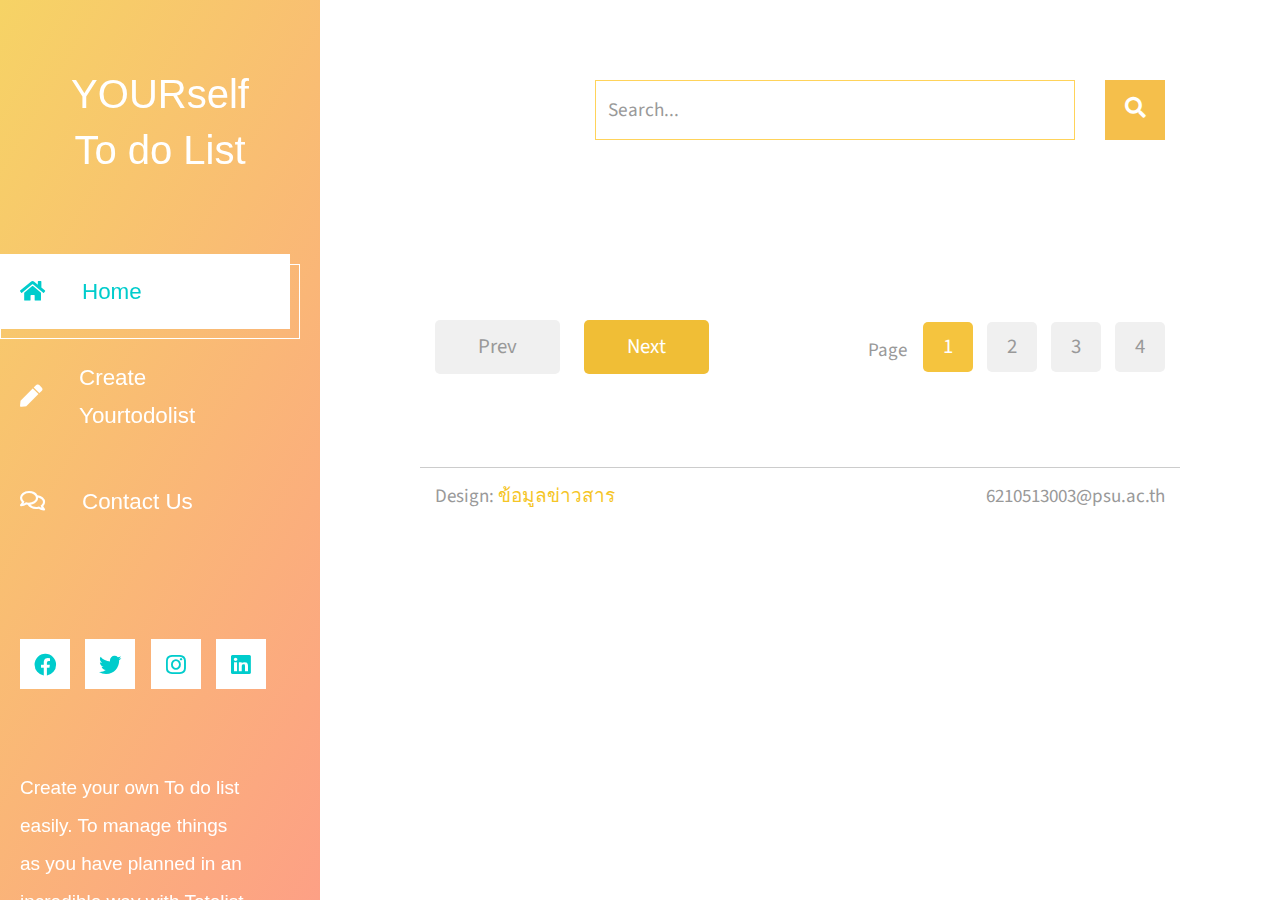
==== commit 5b0eacc8: "Todolistprojact" ====
--- a/To do list project/index.html
+++ b/To do list project/index.html
@@ -14,7 +14,9 @@
 	<header class="tm-header" id="tm-header">
         <div class="tm-header-wrapper">
             <div class="tm-site-header">        
-                <h1 class="text-center">YOURself To do List</h1>
+                <h1 class="text-center">YOURself </h1>
+                <h1 class="text-center"> To do List</h1>
+
             </div>
             <nav class="tm-nav" id="tm-nav">            
                 <ul>
--- a/To do list project/css/templatemo-xtra-blog.css
+++ b/To do list project/css/templatemo-xtra-blog.css
@@ -23,6 +23,8 @@
 .tm-header {
     background-image: linear-gradient(120deg, #f6d365 0%, #fda085 100%);
     color: white;
+    font-family: "Poppins", sans-serif;
+    
     
     position: fixed;
     top: 0;
@@ -49,7 +51,8 @@
 
 .tm-site-header {
     margin-top: 50px;
-    margin-bottom: 115px;
+    margin-bottom: 80px;
+    font-size: 2rem;
 }
 
 .tm-main {
@@ -151,7 +154,7 @@
     width: 480px;
     margin-right: 30px;
     border-radius: 0;
-    border-color: #0CC;
+    border-color:  rgb(255, 211, 90);
     font-size: 1.2rem;
 }
 
@@ -159,11 +162,11 @@
     width: 60px;
     height: 60px;
     border: none;
-    background-color: #0CC;
+    background-color: rgb(245, 191, 75);
     transition: all 0.3s ease;
 }
 
-.tm-search-button:hover { background-color: #09b6b6; }
+.tm-search-button:hover { background-color: #ec9026; }
 
 .tm-search-icon {
     color: white;
@@ -212,7 +215,7 @@
 .tm-new-badge {
     top: 25px;
     right: -10px;
-    background-color: #0CC;
+    background-color: rgb(243, 198, 52);
     color: white;
     padding: 5px 20px;
 }
@@ -237,7 +240,7 @@
 }
 
 .tm-btn-primary {    
-    background-color: rgb(27, 181, 228);
+    background-color: rgb(240, 190, 54);
     color: white;  
     padding: 8px 43px;
     border: none;
@@ -246,7 +249,7 @@
 .tm-btn-small { padding: 8px 33px; }
 
 .tm-btn-primary:hover {
-    background-color: #09b6b6;
+    background-color: #eca92d;
     color: white;
 }
 
@@ -270,7 +273,7 @@
 
 .tm-paging-item .tm-paging-link:hover,
 .tm-paging-item.active .tm-paging-link {
-    background-color: #0CC;
+    background-color: rgb(245, 196, 62);
     color: white;
 }
 
@@ -280,8 +283,8 @@
     cursor: not-allowed;
 }
 
-.tm-external-link { color: #0CC; }
-.tm-external-link:hover { color: #09b6b6; }
+.tm-external-link { color: rgb(245, 197, 38); }
+.tm-external-link:hover { color: #f3c137; }
 
 .tm-paging-wrapper {
     display: flex;
@@ -300,7 +303,7 @@
 .tm-copyright { text-align: right; }
 
 /* Single Post page */
-hr.tm-hr-primary { border-top: 5px solid #0CC; }
+hr.tm-hr-primary { border-top: 5px solid rgb(235, 194, 11); }
 
 video {
     width: 100%;
